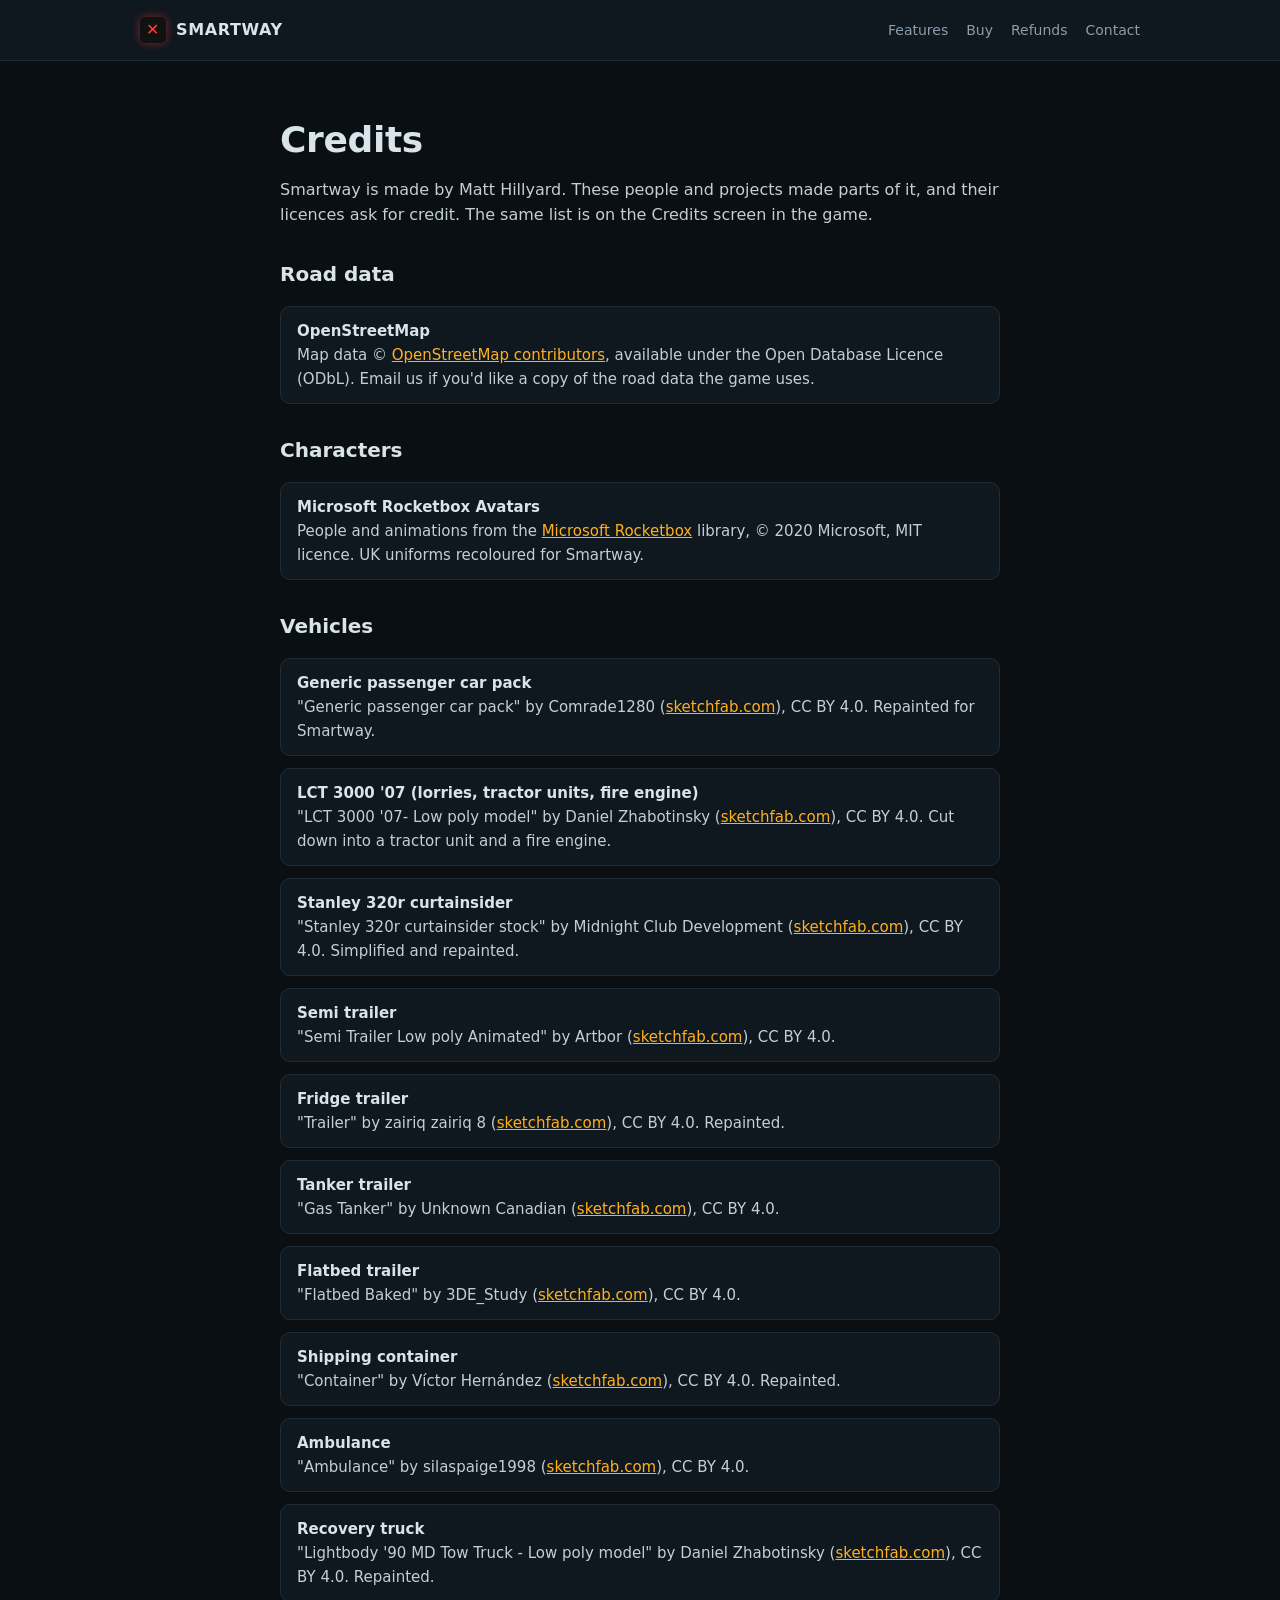
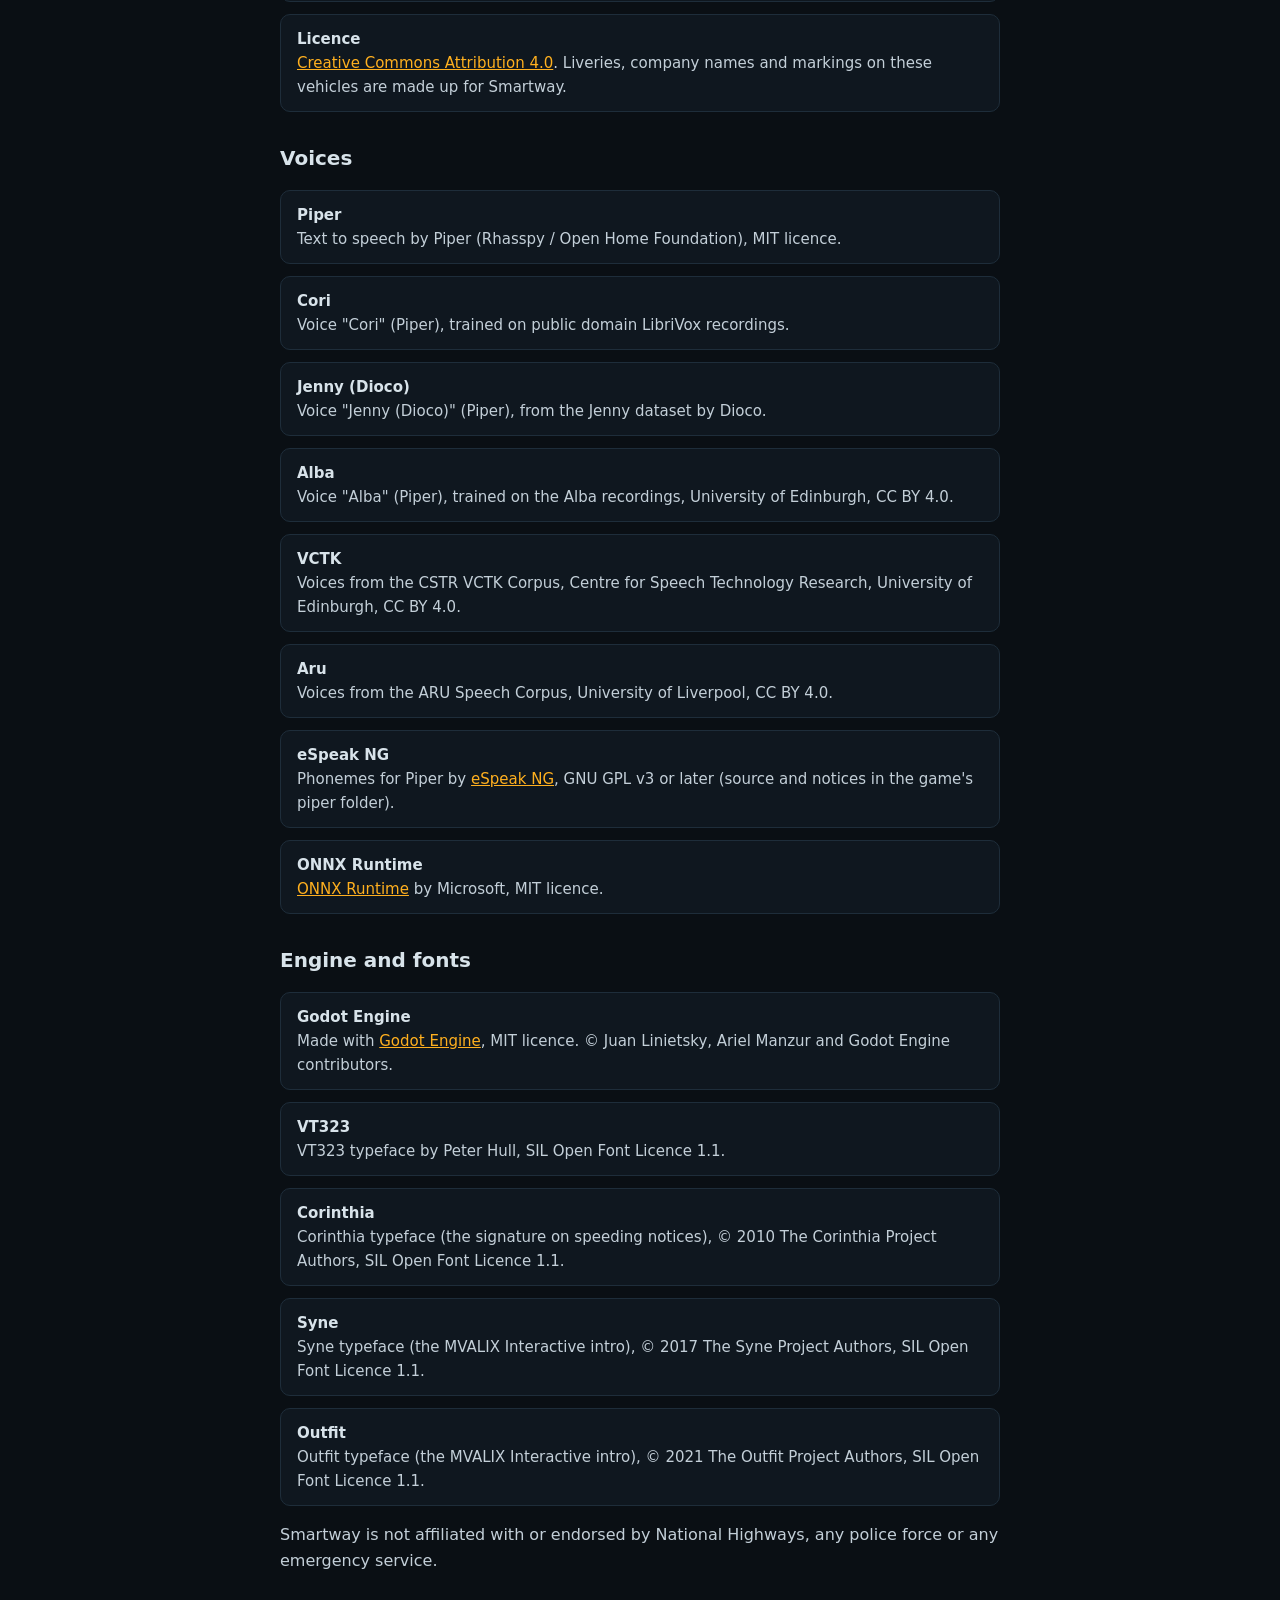
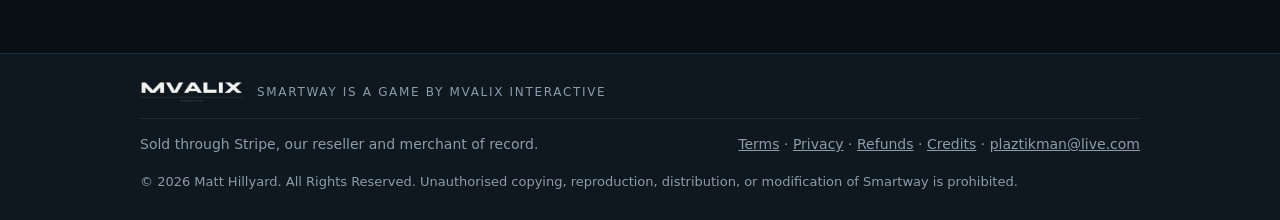
==== credits.html @ dc95ef39 "Branding option a: MVALIX Interactive on the Smartway site Co-Authored-By: Claude Opus 5.5 <noreply@" ====
<!doctype html>
<html lang="en-GB">
<head>
<meta charset="utf-8">
<meta name="viewport" content="width=device-width, initial-scale=1">
<title>Credits · Smartway</title>
<meta name="description" content="Smartway: UK Motorway Traffic Controller. Run a smart motorway control room desk: set speeds, close lanes, send Traffic Officers and keep the network safe.">
<link rel="stylesheet" href="style.css">
</head>
<body>
<header class="top"><div class="wrap">
  <a class="brand" href="index.html"><span class="x">✕</span> SMARTWAY</a>
  <nav><a href="index.html#features">Features</a><a href="index.html#buy">Buy</a><a href="refunds.html">Refunds</a><a href="mailto:plaztikman@live.com">Contact</a></nav>
</div></header>
<main class="wrap legal">
<h1>Credits</h1>
<p>Smartway is made by Matt Hillyard. These people and projects made parts of it, and their licences ask for credit. The same list is on the Credits screen in the game.</p>
<h2>Road data</h2>
<ul class="credits">
<li><b>OpenStreetMap</b><br>Map data © <a href="https://www.openstreetmap.org/copyright">OpenStreetMap contributors</a>, available under the Open Database Licence (ODbL). Email us if you'd like a copy of the road data the game uses.</li>
</ul>
<h2>Characters</h2>
<ul class="credits">
<li><b>Microsoft Rocketbox Avatars</b><br>People and animations from the <a href="https://github.com/microsoft/Microsoft-Rocketbox">Microsoft Rocketbox</a> library, © 2020 Microsoft, MIT licence. UK uniforms recoloured for Smartway.</li>
</ul>
<h2>Vehicles</h2>
<ul class="credits">
<li><b>Generic passenger car pack</b><br>"Generic passenger car pack" by Comrade1280 (<a href="https://sketchfab.com/3d-models/20f9af9b8a404d5cb022ac6fe87f21f5">sketchfab.com</a>), CC BY 4.0. Repainted for Smartway.</li>
<li><b>LCT 3000 '07 (lorries, tractor units, fire engine)</b><br>"LCT 3000 '07- Low poly model" by Daniel Zhabotinsky (<a href="https://sketchfab.com/3d-models/3be03b6a43aa41898c9ca806b8787052">sketchfab.com</a>), CC BY 4.0. Cut down into a tractor unit and a fire engine.</li>
<li><b>Stanley 320r curtainsider</b><br>"Stanley 320r curtainsider stock" by Midnight Club Development (<a href="https://sketchfab.com/3d-models/8ba887472832403f84b609c2b87da3dd">sketchfab.com</a>), CC BY 4.0. Simplified and repainted.</li>
<li><b>Semi trailer</b><br>"Semi Trailer Low poly Animated" by Artbor (<a href="https://sketchfab.com/3d-models/c40a3fb85f1c4d28a4c6c23710819c14">sketchfab.com</a>), CC BY 4.0.</li>
<li><b>Fridge trailer</b><br>"Trailer" by zairiq zairiq 8 (<a href="https://sketchfab.com/3d-models/9e81902a7d544a4db928fbb70b33473b">sketchfab.com</a>), CC BY 4.0. Repainted.</li>
<li><b>Tanker trailer</b><br>"Gas Tanker" by Unknown Canadian (<a href="https://sketchfab.com/3d-models/055c6431cdaa440f85e2ac588c4a5ea8">sketchfab.com</a>), CC BY 4.0.</li>
<li><b>Flatbed trailer</b><br>"Flatbed Baked" by 3DE_Study (<a href="https://sketchfab.com/3d-models/49e8e6d0fd27465392c687380759f171">sketchfab.com</a>), CC BY 4.0.</li>
<li><b>Shipping container</b><br>"Container" by Víctor Hernández (<a href="https://sketchfab.com/3d-models/866c91f06c394b1189d42bb479378cd6">sketchfab.com</a>), CC BY 4.0. Repainted.</li>
<li><b>Ambulance</b><br>"Ambulance" by silaspaige1998 (<a href="https://sketchfab.com/3d-models/41574a23a9ae4c9d990ffe672af6281e">sketchfab.com</a>), CC BY 4.0.</li>
<li><b>Recovery truck</b><br>"Lightbody '90 MD Tow Truck - Low poly model" by Daniel Zhabotinsky (<a href="https://sketchfab.com/3d-models/5cba208001c64e8ea164f89e4dde91e7">sketchfab.com</a>), CC BY 4.0. Repainted.</li>
<li><b>Licence</b><br><a href="https://creativecommons.org/licenses/by/4.0/">Creative Commons Attribution 4.0</a>. Liveries, company names and markings on these vehicles are made up for Smartway.</li>
</ul>
<h2>Voices</h2>
<ul class="credits">
<li><b>Piper</b><br>Text to speech by Piper (Rhasspy / Open Home Foundation), MIT licence.</li>
<li><b>Cori</b><br>Voice "Cori" (Piper), trained on public domain LibriVox recordings.</li>
<li><b>Jenny (Dioco)</b><br>Voice "Jenny (Dioco)" (Piper), from the Jenny dataset by Dioco.</li>
<li><b>Alba</b><br>Voice "Alba" (Piper), trained on the Alba recordings, University of Edinburgh, CC BY 4.0.</li>
<li><b>VCTK</b><br>Voices from the CSTR VCTK Corpus, Centre for Speech Technology Research, University of Edinburgh, CC BY 4.0.</li>
<li><b>Aru</b><br>Voices from the ARU Speech Corpus, University of Liverpool, CC BY 4.0.</li>
<li><b>eSpeak NG</b><br>Phonemes for Piper by <a href="https://github.com/espeak-ng/espeak-ng">eSpeak NG</a>, GNU GPL v3 or later (source and notices in the game's piper folder).</li>
<li><b>ONNX Runtime</b><br><a href="https://github.com/microsoft/onnxruntime">ONNX Runtime</a> by Microsoft, MIT licence.</li>
</ul>
<h2>Engine and fonts</h2>
<ul class="credits">
<li><b>Godot Engine</b><br>Made with <a href="https://godotengine.org/license">Godot Engine</a>, MIT licence. © Juan Linietsky, Ariel Manzur and Godot Engine contributors.</li>
<li><b>VT323</b><br>VT323 typeface by Peter Hull, SIL Open Font Licence 1.1.</li>
<li><b>Corinthia</b><br>Corinthia typeface (the signature on speeding notices), © 2010 The Corinthia Project Authors, SIL Open Font Licence 1.1.</li>
<li><b>Syne</b><br>Syne typeface (the MVALIX Interactive intro), © 2017 The Syne Project Authors, SIL Open Font Licence 1.1.</li>
<li><b>Outfit</b><br>Outfit typeface (the MVALIX Interactive intro), © 2021 The Outfit Project Authors, SIL Open Font Licence 1.1.</li>
</ul>
<p>Smartway is not affiliated with or endorsed by National Highways, any police force or any emergency service.</p>
</main>
<footer><div class="wrap">
  <a class="studio-foot" href="https://www.mvalix.com/"><img src="img/mvalix-logo.png" alt="MVALIX Interactive" width="1056" height="205"><span>Smartway is a game by MVALIX Interactive</span></a>
  <span>Sold through Stripe, our reseller and merchant of record.</span>
  <span><a href="terms.html">Terms</a> · <a href="privacy.html">Privacy</a> · <a href="refunds.html">Refunds</a> · <a href="credits.html">Credits</a> · <a href="mailto:plaztikman@live.com">plaztikman@live.com</a></span>
  <p class="rights">© 2026 Matt Hillyard. All Rights Reserved. Unauthorised copying, reproduction, distribution, or modification of Smartway is prohibited.</p>
</div></footer>
</body>
</html>
---- style.css ----
:root {
  --bg: #0a0f14; --panel: #0f171f; --panel2: #131e28; --line: #1e2d3a;
  --fg: #d8e3ea; --muted: #8b9cab; --amber: #ffb01f; --red: #ff3d33; --green: #3fd68c; --blue: #4d8dff;
}
* { box-sizing: border-box; }
html { -webkit-text-size-adjust: 100%; }
body { margin: 0; background: var(--bg); color: var(--fg); font: 16px/1.6 "Inter", system-ui, -apple-system, "Segoe UI", sans-serif; }
a { color: var(--amber); }
.wrap { max-width: 1040px; margin: 0 auto; padding: 0 20px; }
header.top { border-bottom: 1px solid var(--line); background: var(--panel); position: sticky; top: 0; z-index: 5; }
header.top .wrap { display: flex; align-items: center; justify-content: space-between; height: 60px; gap: 16px; }
.brand { display: flex; align-items: center; gap: 10px; font-weight: 800; letter-spacing: .04em; color: var(--fg); text-decoration: none; }
.brand .x { width: 26px; height: 26px; border-radius: 5px; background: #111; display: grid; place-items: center; color: var(--red); font-weight: 900; box-shadow: 0 0 10px rgba(255,61,51,.45); }
nav a { color: var(--muted); text-decoration: none; margin-left: 18px; font-size: 14px; }
nav a:hover { color: var(--fg); }
.hero { padding-top: 72px; padding-bottom: 48px; }
.eyebrow { color: var(--amber); font-size: 12px; letter-spacing: .14em; text-transform: uppercase; font-weight: 700; }
h1 { font-size: clamp(32px, 6vw, 56px); line-height: 1.05; margin: 12px 0 18px; letter-spacing: -.01em; }
h2 { font-size: 28px; margin: 0 0 14px; }
h3 { margin: 0 0 6px; font-size: 18px; }
.lead { font-size: 19px; color: var(--muted); max-width: 640px; }
.cta { display: flex; gap: 14px; align-items: center; flex-wrap: wrap; margin-top: 28px; }
.btn { display: inline-block; background: var(--amber); color: #111; font-weight: 800; padding: 14px 26px; border-radius: 8px; text-decoration: none; }
.btn:hover { filter: brightness(1.08); }
.price { font-size: 15px; color: var(--muted); }
.price b { color: var(--fg); font-size: 22px; }
.gantry { margin-top: 44px; display: flex; gap: 10px; justify-content: center; padding: 22px; background: #070b0f; border: 1px solid var(--line); border-radius: 12px; }
.aspect { width: 78px; height: 78px; background: #050505; border-radius: 8px; display: grid; place-items: center; font: 900 30px/1 "Segoe UI", sans-serif; }
.aspect.red { color: var(--red); text-shadow: 0 0 14px rgba(255,61,51,.8); font-size: 46px; }
.aspect.ring { color: #fff; border: 6px solid var(--red); border-radius: 50%; width: 78px; height: 78px; text-shadow: 0 0 8px rgba(255,255,255,.4); }
.aspect.arrow { color: #fff; font-size: 40px; }
section { padding: 52px 0; border-top: 1px solid var(--line); }
.grid { display: grid; grid-template-columns: repeat(auto-fit, minmax(240px, 1fr)); gap: 16px; }
.card { background: var(--panel); border: 1px solid var(--line); border-radius: 12px; padding: 20px; }
.card p { margin: 0; color: var(--muted); font-size: 15px; }
.shots { display: grid; grid-template-columns: repeat(auto-fit, minmax(min(100%, 380px), 1fr)); gap: 14px; }
.shot { margin: 0; background: var(--panel2); border: 1px solid var(--line); border-radius: 10px; overflow: hidden; }
.shot img { display: block; width: 100%; aspect-ratio: 16/9; object-fit: cover; }
.shot figcaption { padding: 8px 12px; color: var(--muted); font-size: 14px; }
ul.specs { padding-left: 20px; color: var(--muted); }
.legal { padding-top: 48px; padding-bottom: 64px; max-width: 760px; }
.legal h1 { font-size: 36px; }
.legal h2 { font-size: 20px; margin-top: 30px; }
.legal p, .legal li { color: #c3cfd8; }
footer { border-top: 1px solid var(--line); background: var(--panel); padding: 28px 0; color: var(--muted); font-size: 14px; }
footer .wrap { display: flex; flex-wrap: wrap; gap: 10px 22px; justify-content: space-between; }
footer a { color: var(--muted); }
footer .rights { flex-basis: 100%; margin: 6px 0 0; font-size: 13px; }
@media (max-width: 560px) { nav { display: flex; flex-wrap: wrap; justify-content: flex-end; gap: 4px 12px; } nav a { margin-left: 0; } .aspect { width: 56px; height: 56px; font-size: 22px; } .aspect.ring { width: 56px; height: 56px; } .aspect.red { font-size: 34px; } }

.shot a.zoom { display: block; cursor: zoom-in; }
.shot a.zoom:hover img { opacity: .9; }
#viewer { position: fixed; inset: 0; z-index: 50; background: rgba(0,0,0,.88); display: flex; align-items: center; justify-content: center; padding: 16px; cursor: zoom-out; }
#viewer[hidden] { display: none; }
#viewer img { max-width: 100%; max-height: 100%; border-radius: 8px; box-shadow: 0 10px 40px rgba(0,0,0,.6); }
#viewer button { position: absolute; top: 10px; right: 16px; background: none; border: 0; color: #fff; font-size: 40px; line-height: 1; cursor: pointer; }
.shot.wide { grid-column: 1 / -1; }
ul.credits { list-style: none; padding: 0; display: grid; gap: 12px; }
ul.credits li { background: var(--panel); border: 1px solid var(--line); border-radius: 10px; padding: 12px 16px; font-size: 15px; }
ul.credits b { color: var(--fg); }
.soon { margin: 18px 0 0; color: var(--muted); font-size: 15px; }
.thanks { padding-top: 48px; padding-bottom: 64px; max-width: 760px; }
.keybox { margin: 22px 0; padding: 22px; background: var(--panel); border: 1px solid var(--line); border-radius: 12px; }
.keybox .label { color: var(--muted); font-size: 13px; letter-spacing: .1em; text-transform: uppercase; font-weight: 700; }
.keybox .key { font: 700 26px/1.3 Consolas, "Courier New", monospace; color: var(--amber); letter-spacing: .06em; word-break: break-all; margin: 6px 0 14px; }
.keybox .email { font-weight: 700; color: var(--fg); word-break: break-all; }
.keybox button { background: var(--panel2); color: var(--fg); border: 1px solid var(--line); border-radius: 8px; padding: 8px 16px; font: inherit; font-size: 14px; cursor: pointer; }
.keybox button:hover { border-color: var(--amber); }
.notice { color: var(--muted); }
.notice.error { color: var(--red); }

/* multiplayer */
.mp-pill { display: inline-flex; align-items: center; gap: 10px; margin-top: 4px; padding: 8px 16px; border: 1px solid rgba(63,214,140,.45); border-radius: 999px; background: rgba(63,214,140,.08); color: var(--fg); font-size: 15px; font-weight: 600; text-decoration: none; }
.mp-pill:hover { border-color: var(--green); }
.dot { width: 9px; height: 9px; border-radius: 50%; background: var(--green); box-shadow: 0 0 8px var(--green); flex: none; display: inline-block; }
section.mp { background: linear-gradient(180deg, #0c1a17 0%, var(--bg) 100%); }
.mp-grid { display: grid; grid-template-columns: 1.2fr 1fr; gap: 40px; align-items: center; }
.mp .eyebrow { color: var(--green); }
.mp h2 { font-size: clamp(26px, 4vw, 36px); line-height: 1.15; margin-top: 8px; }
section[id] { scroll-margin-top: 64px; }
.mp-lead { font-size: 18px; color: var(--muted); margin: 0 0 18px; }
.mp-list { list-style: none; padding: 0; margin: 0; display: grid; gap: 10px; }
.mp-list li { padding-left: 26px; position: relative; color: var(--muted); font-size: 15px; }
.mp-list li::before { content: "✓"; position: absolute; left: 0; color: var(--green); font-weight: 900; }
.mp-list b { color: var(--fg); }
.mp-note { color: var(--muted); font-size: 14px; margin: 16px 0 0; }
.lobby { background: var(--panel); border: 1px solid var(--line); border-radius: 12px; padding: 16px; box-shadow: 0 20px 50px rgba(0,0,0,.35); }
.lobby-head { display: flex; justify-content: space-between; font-size: 12px; letter-spacing: .14em; font-weight: 700; color: var(--muted); padding: 2px 4px 12px; }
.lobby-head .live { color: var(--green); display: flex; align-items: center; gap: 6px; }
.room { display: flex; align-items: center; gap: 12px; padding: 12px; border: 1px solid var(--line); border-radius: 8px; background: var(--panel2); margin-top: 8px; }
.room > div { flex: 1; min-width: 0; }
.room b { display: block; font-size: 15px; }
.room small { color: var(--muted); font-size: 13px; }
.room .seats { color: var(--muted); font: 600 14px/1 Consolas, monospace; }
.room .join { background: var(--green); color: #07130e; font-weight: 800; font-size: 12px; letter-spacing: .08em; padding: 6px 10px; border-radius: 6px; }
.room .join.lock { background: var(--amber); color: #111; }
.room.host { border-style: dashed; background: transparent; }
.room.host .join { background: transparent; color: var(--green); border: 1px solid var(--green); }
@media (max-width: 820px) { .mp-grid { grid-template-columns: 1fr; } }

/* MVALIX Interactive branding */
.studio-foot { flex-basis: 100%; display: flex; align-items: center; gap: 14px; padding-bottom: 16px; margin-bottom: 4px; border-bottom: 1px solid var(--line); color: var(--muted); text-decoration: none; }
.studio-foot img { height: 20px; width: auto; display: block; }
.studio-foot span { font-size: 12px; letter-spacing: .14em; text-transform: uppercase; }
.studio-foot:hover span { color: #7ce0d3; }
.presents { display: inline-flex; flex-direction: column; align-items: flex-start; gap: 6px; text-decoration: none; margin-bottom: 26px; }
.presents img { height: 30px; width: auto; display: block; }
.presents span { color: var(--muted); font-size: 11px; letter-spacing: .5em; text-transform: uppercase; padding-left: 2px; }
.presents:hover span { color: #7ce0d3; }
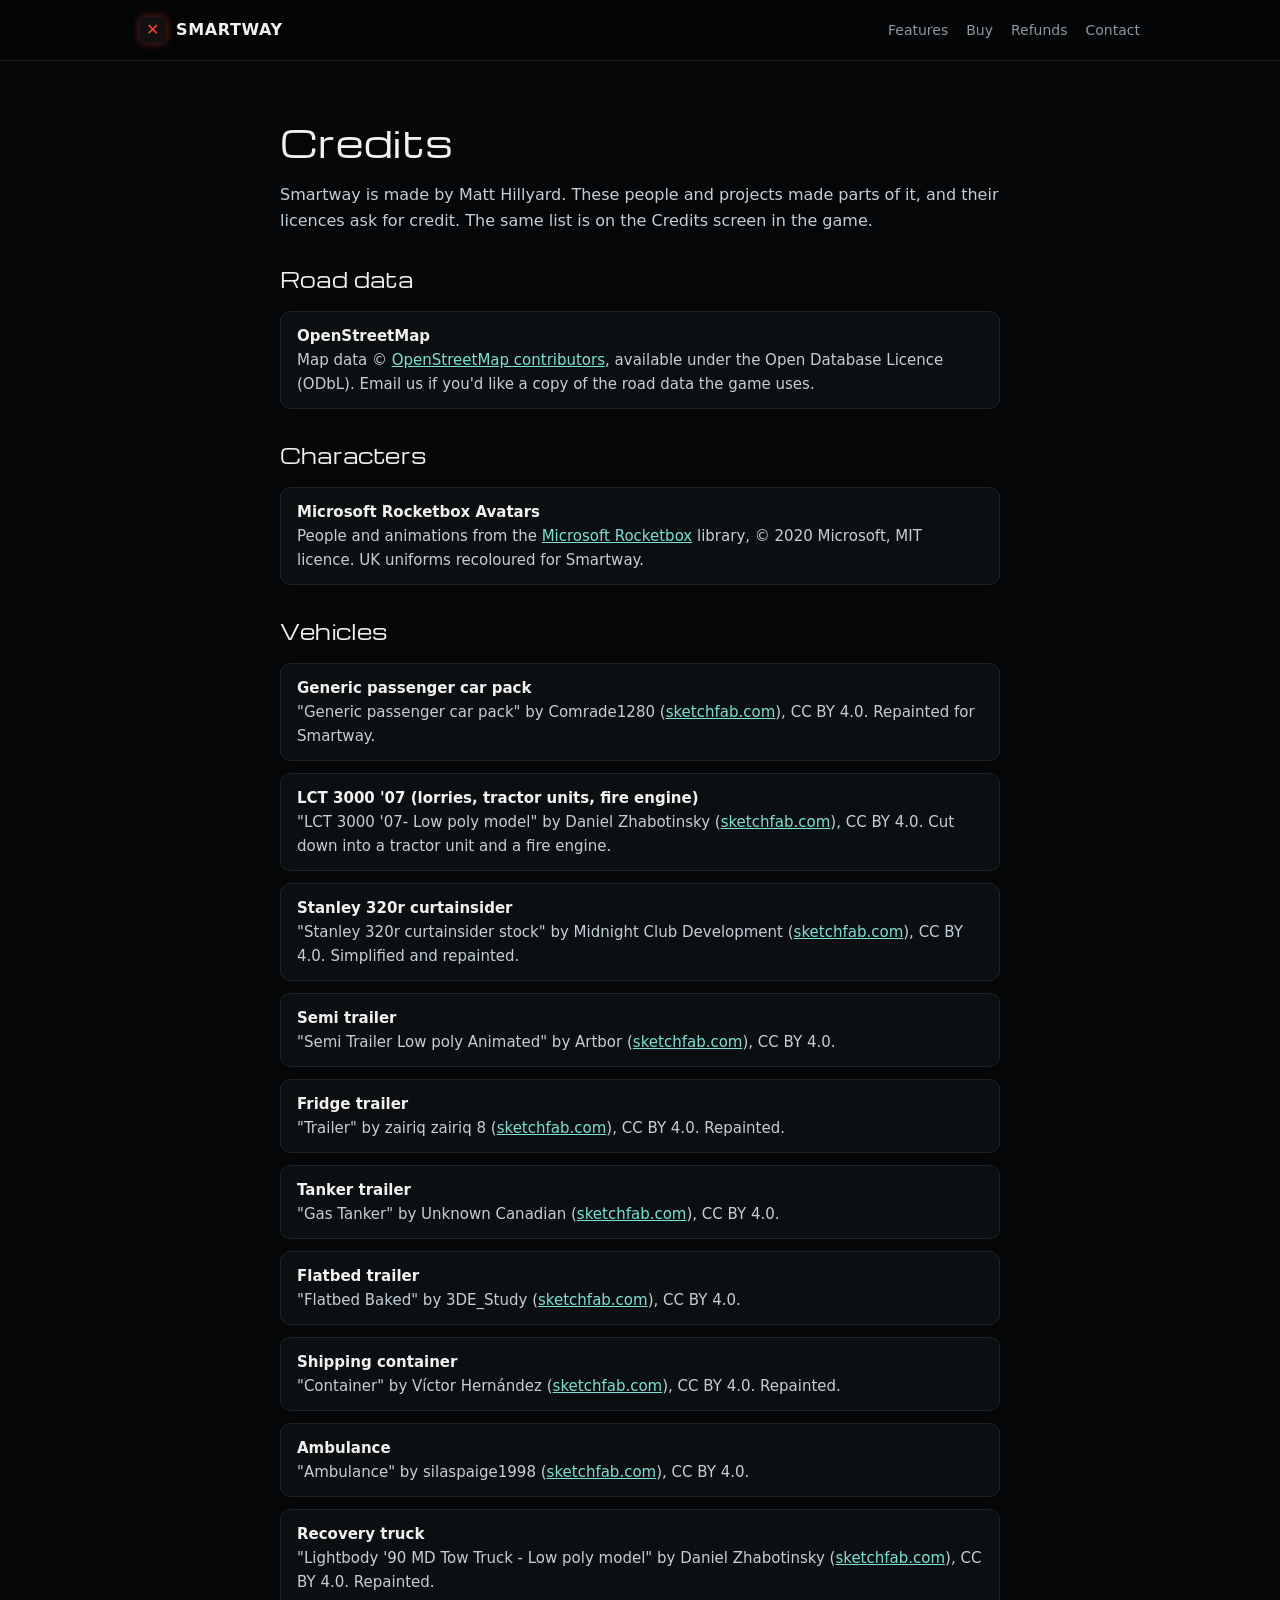
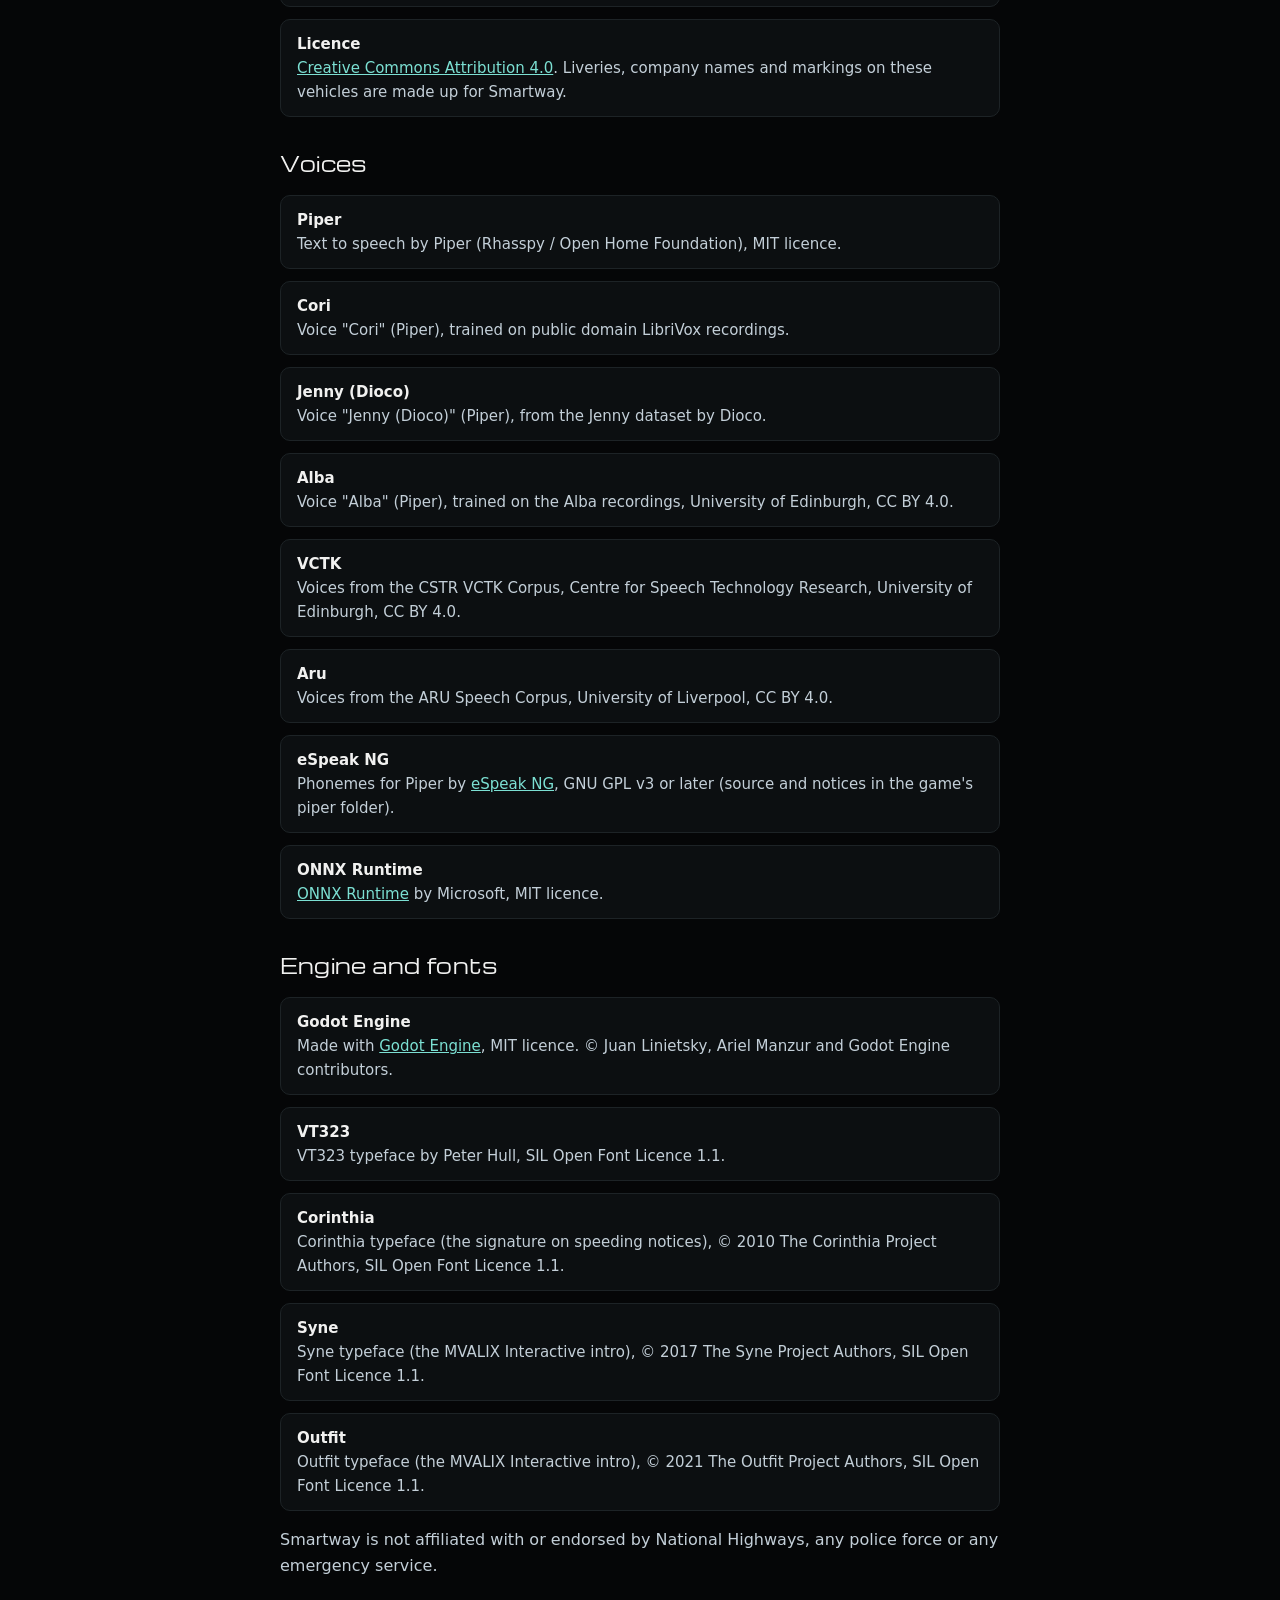
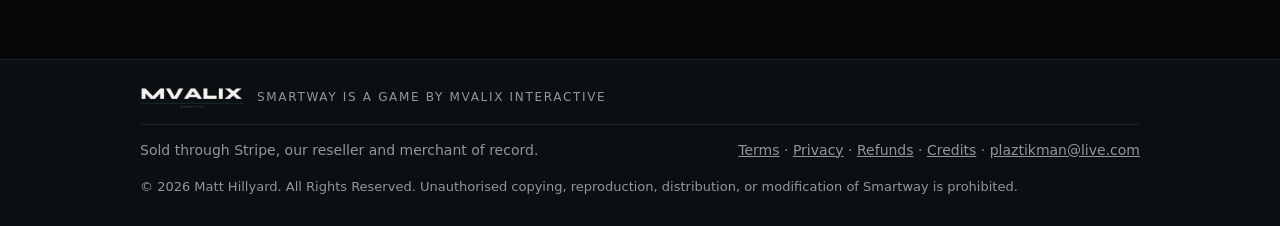
==== commit 2671f7e1: "Branding option c: MVALIX Interactive on the Smartway site Co-Authored-By: Claude Opus 5.5 <noreply@" ====
--- a/credits.html
+++ b/credits.html
@@ -5,6 +5,9 @@
 <meta name="viewport" content="width=device-width, initial-scale=1">
 <title>Credits · Smartway</title>
 <meta name="description" content="Smartway: UK Motorway Traffic Controller. Run a smart motorway control room desk: set speeds, close lanes, send Traffic Officers and keep the network safe.">
+<link rel="preconnect" href="https://fonts.googleapis.com">
+<link rel="preconnect" href="https://fonts.gstatic.com" crossorigin>
+<link href="https://fonts.googleapis.com/css2?family=Michroma&display=swap" rel="stylesheet">
 <link rel="stylesheet" href="style.css">
 </head>
 <body>
--- a/style.css
+++ b/style.css
@@ -107,3 +107,9 @@
 .presents img { height: 30px; width: auto; display: block; }
 .presents span { color: var(--muted); font-size: 11px; letter-spacing: .5em; text-transform: uppercase; padding-left: 2px; }
 .presents:hover span { color: #7ce0d3; }
+:root { --bg: #050607; --panel: #0c0f11; --panel2: #121618; --line: #1d2326; --fg: #f1f1f0; --muted: #8e979b; --amber: #7ce0d3; }
+h1, h2 { font-family: "Michroma", "Segoe UI", sans-serif; font-weight: 400; letter-spacing: .01em; }
+h1 { line-height: 1.2; font-size: clamp(28px, 4.6vw, 46px); }
+.btn { color: #031412; }
+header.top { background: rgba(5,6,7,.9); }
+.eyebrow { letter-spacing: .3em; }
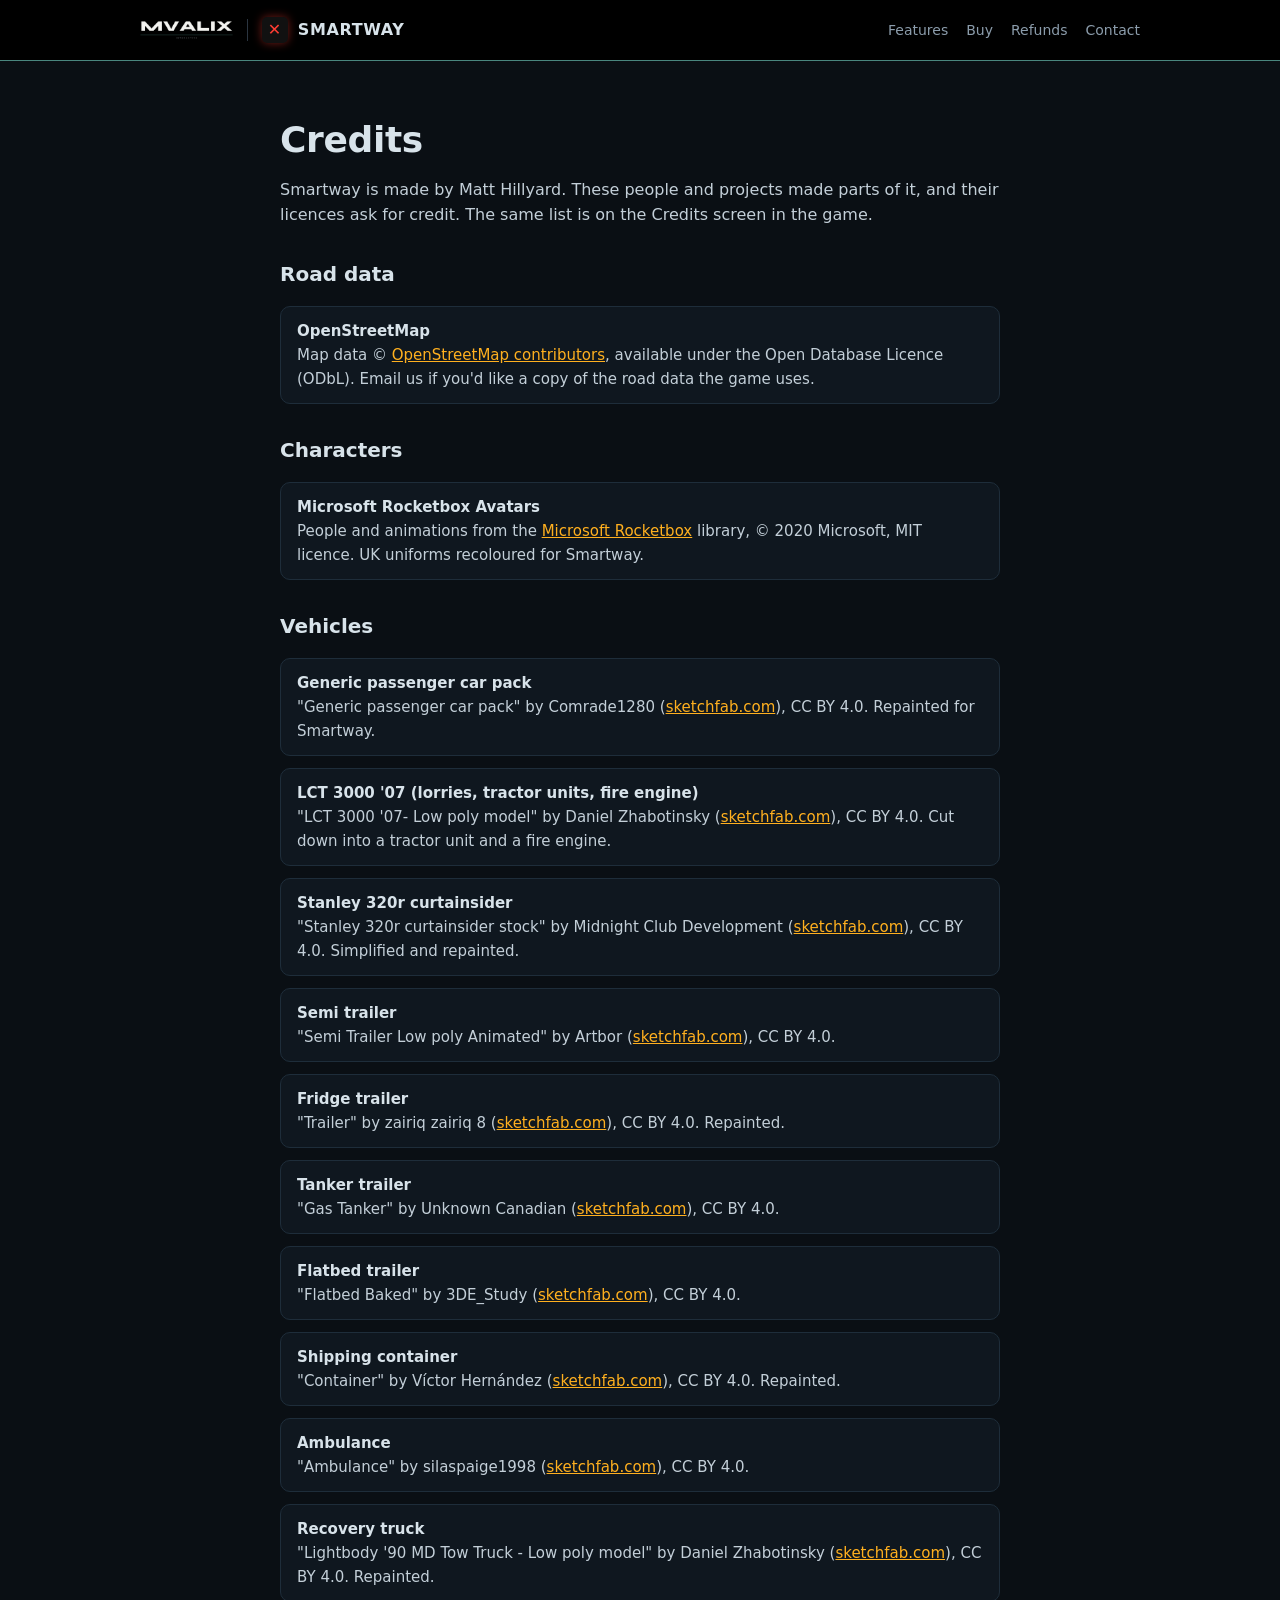
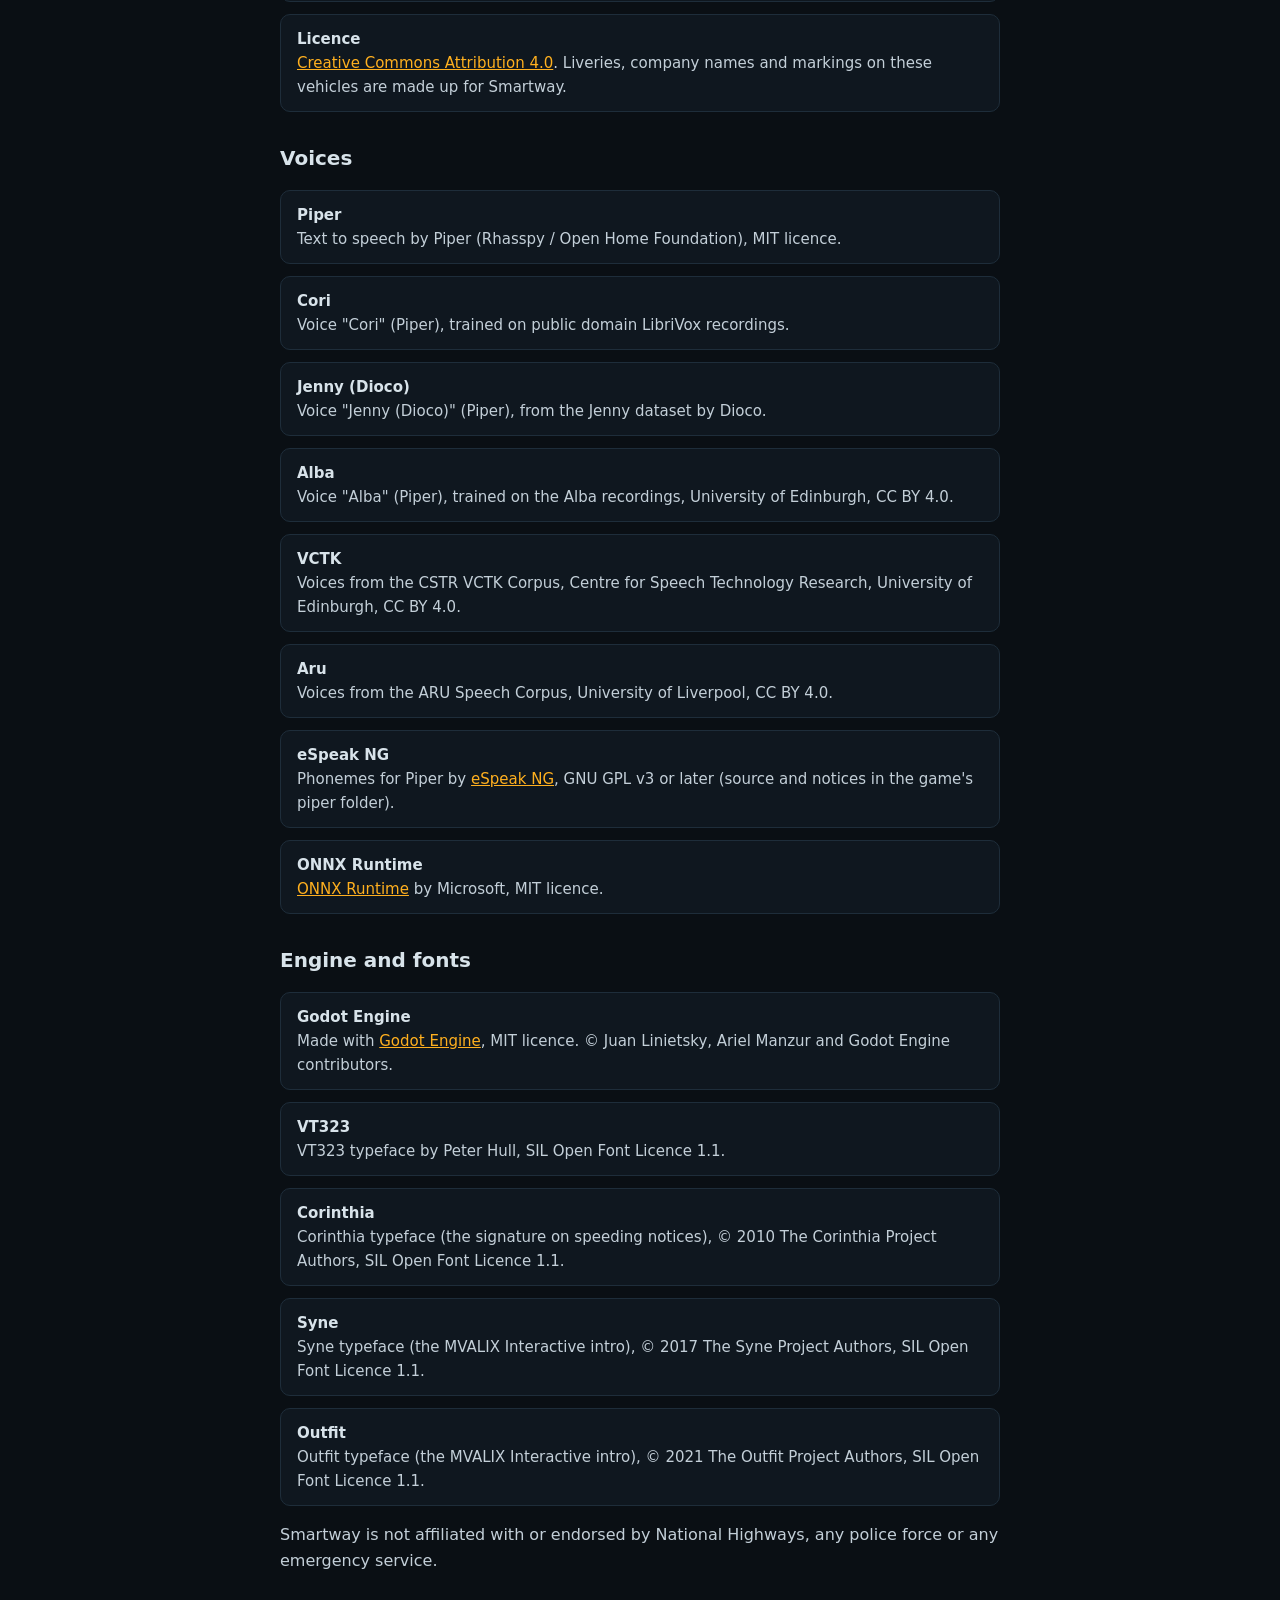
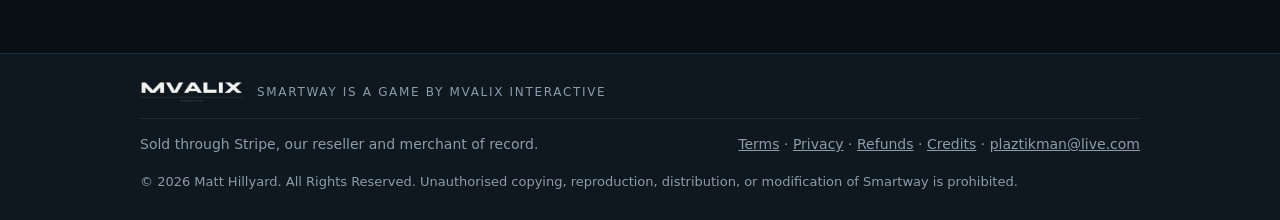
==== commit 0dd69c89: "Branding option b: MVALIX Interactive on the Smartway site Co-Authored-By: Claude Opus 5.5 <noreply@" ====
--- a/credits.html
+++ b/credits.html
@@ -5,14 +5,11 @@
 <meta name="viewport" content="width=device-width, initial-scale=1">
 <title>Credits · Smartway</title>
 <meta name="description" content="Smartway: UK Motorway Traffic Controller. Run a smart motorway control room desk: set speeds, close lanes, send Traffic Officers and keep the network safe.">
-<link rel="preconnect" href="https://fonts.googleapis.com">
-<link rel="preconnect" href="https://fonts.gstatic.com" crossorigin>
-<link href="https://fonts.googleapis.com/css2?family=Michroma&display=swap" rel="stylesheet">
 <link rel="stylesheet" href="style.css">
 </head>
 <body>
 <header class="top"><div class="wrap">
-  <a class="brand" href="index.html"><span class="x">✕</span> SMARTWAY</a>
+  <span class="lockup"><a class="studio" href="https://www.mvalix.com/" aria-label="MVALIX Interactive"><img src="img/mvalix-logo.png" alt="MVALIX Interactive" width="1056" height="205"></a><span class="sep"></span><a class="brand" href="index.html"><span class="x">✕</span> SMARTWAY</a></span>
   <nav><a href="index.html#features">Features</a><a href="index.html#buy">Buy</a><a href="refunds.html">Refunds</a><a href="mailto:plaztikman@live.com">Contact</a></nav>
 </div></header>
 <main class="wrap legal">
--- a/style.css
+++ b/style.css
@@ -103,13 +103,8 @@
 .studio-foot img { height: 20px; width: auto; display: block; }
 .studio-foot span { font-size: 12px; letter-spacing: .14em; text-transform: uppercase; }
 .studio-foot:hover span { color: #7ce0d3; }
-.presents { display: inline-flex; flex-direction: column; align-items: flex-start; gap: 6px; text-decoration: none; margin-bottom: 26px; }
-.presents img { height: 30px; width: auto; display: block; }
-.presents span { color: var(--muted); font-size: 11px; letter-spacing: .5em; text-transform: uppercase; padding-left: 2px; }
-.presents:hover span { color: #7ce0d3; }
-:root { --bg: #050607; --panel: #0c0f11; --panel2: #121618; --line: #1d2326; --fg: #f1f1f0; --muted: #8e979b; --amber: #7ce0d3; }
-h1, h2 { font-family: "Michroma", "Segoe UI", sans-serif; font-weight: 400; letter-spacing: .01em; }
-h1 { line-height: 1.2; font-size: clamp(28px, 4.6vw, 46px); }
-.btn { color: #031412; }
-header.top { background: rgba(5,6,7,.9); }
-.eyebrow { letter-spacing: .3em; }
+header.top { background: #000; border-bottom: 1px solid rgba(124,224,211,.6); }
+.lockup { display: flex; align-items: center; gap: 14px; }
+.lockup .studio img { height: 18px; width: auto; display: block; }
+.lockup .sep { width: 1px; height: 22px; background: #2b3540; }
+@media (max-width: 560px) { .lockup .studio img { height: 13px; } .lockup { gap: 10px; } .brand .x { display: none; } }
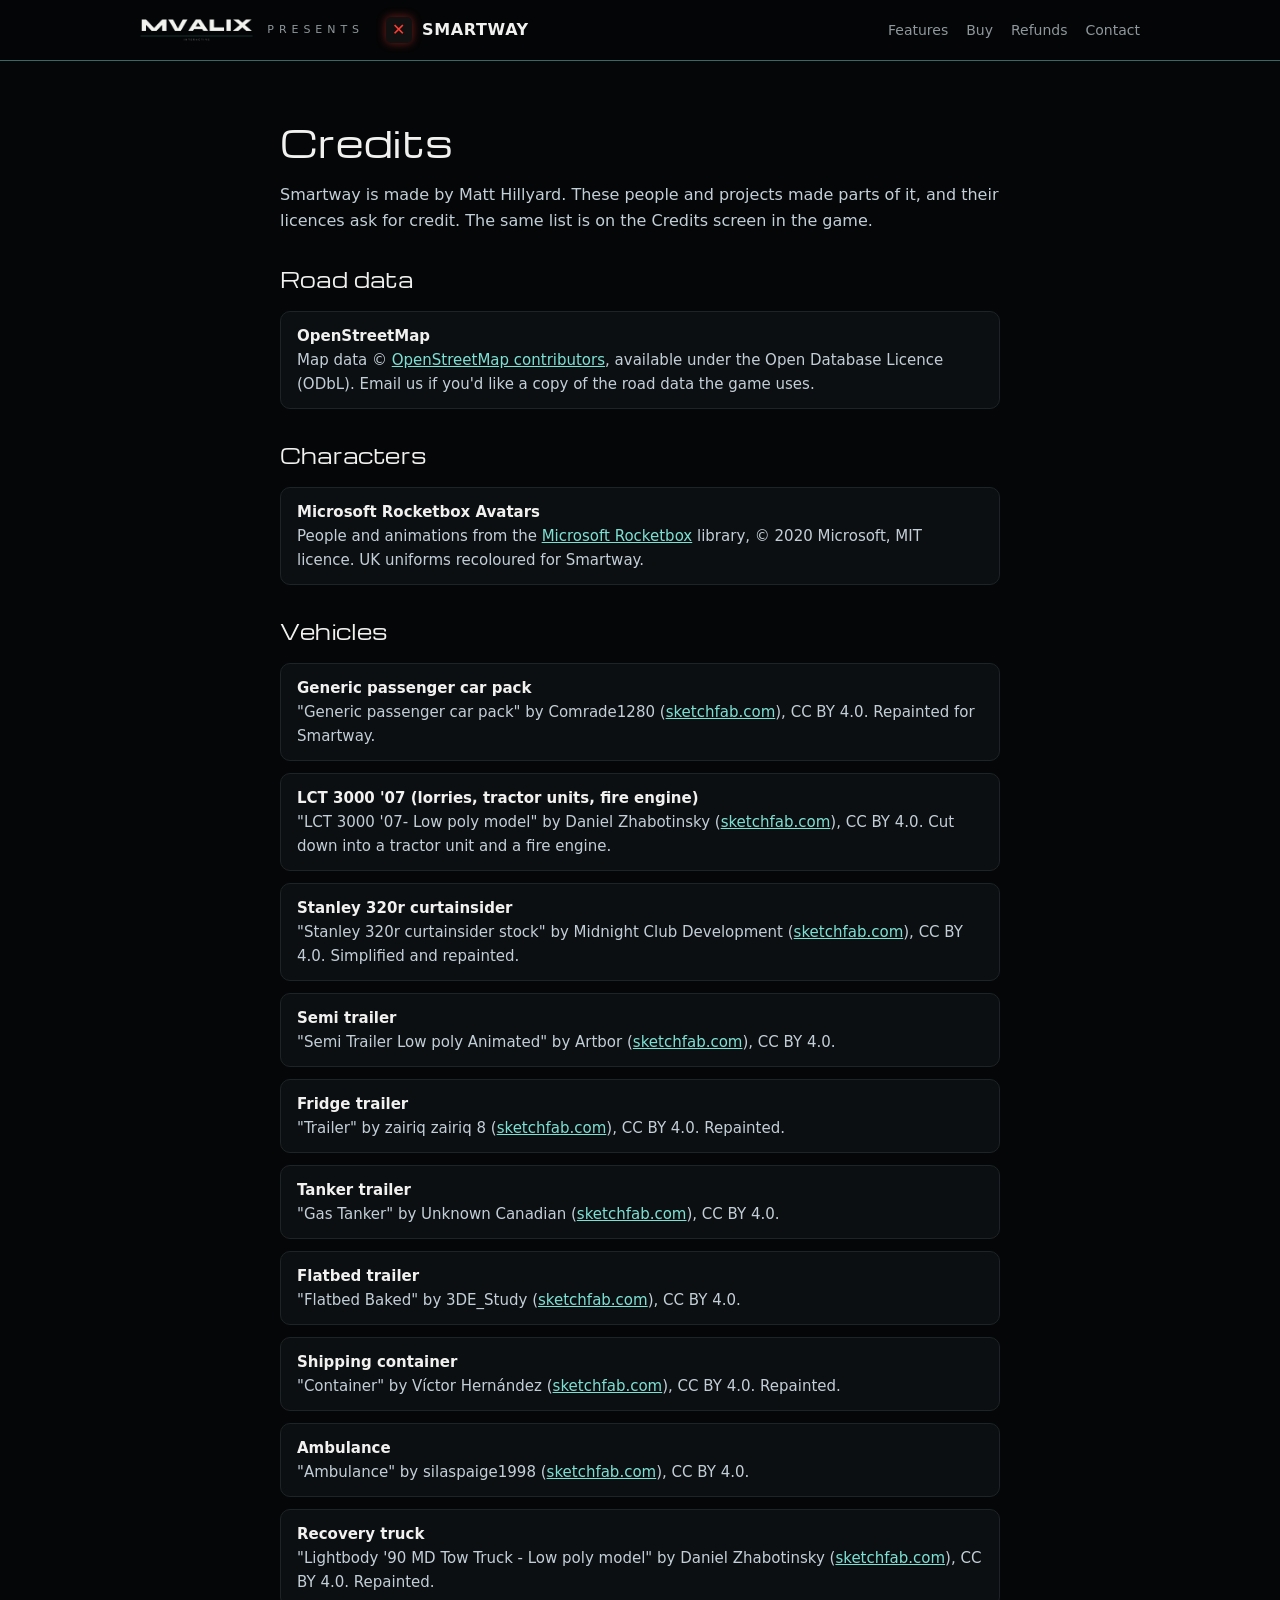
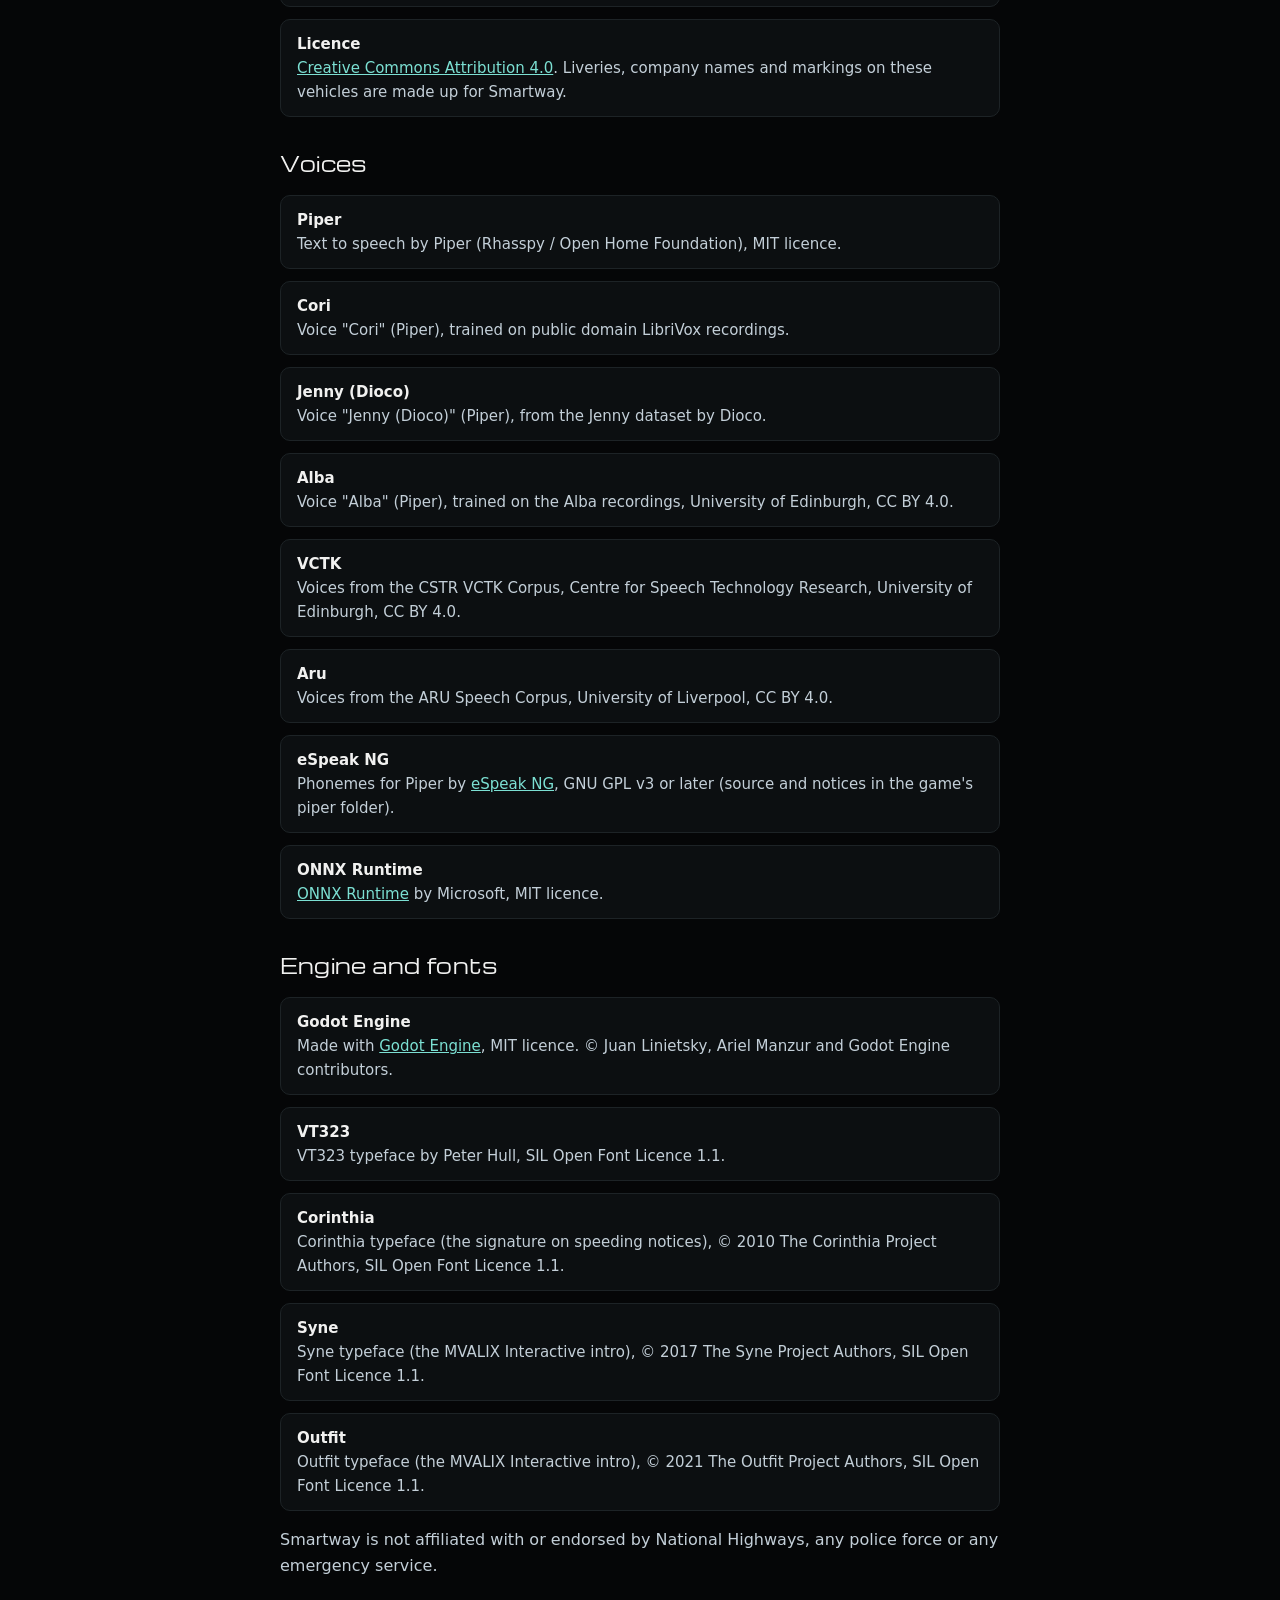
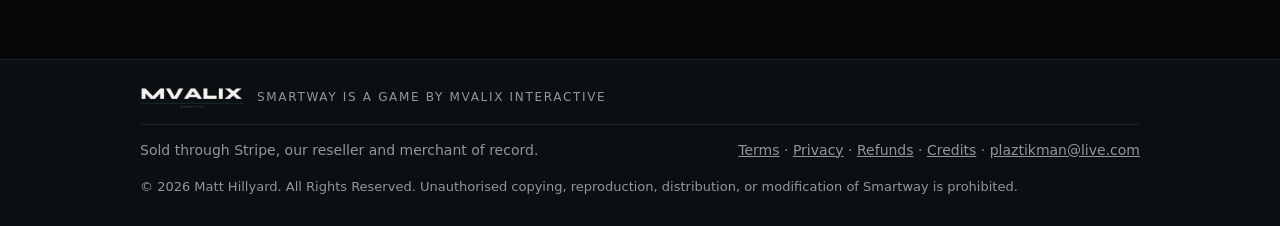
==== commit 7b13b8c5: "Studio look: MVALIX presents in the header, Smartway below Co-Authored-By: Claude Opus 5.5 <noreply@" ====
--- a/credits.html
+++ b/credits.html
@@ -5,11 +5,14 @@
 <meta name="viewport" content="width=device-width, initial-scale=1">
 <title>Credits · Smartway</title>
 <meta name="description" content="Smartway: UK Motorway Traffic Controller. Run a smart motorway control room desk: set speeds, close lanes, send Traffic Officers and keep the network safe.">
+<link rel="preconnect" href="https://fonts.googleapis.com">
+<link rel="preconnect" href="https://fonts.gstatic.com" crossorigin>
+<link href="https://fonts.googleapis.com/css2?family=Michroma&display=swap" rel="stylesheet">
 <link rel="stylesheet" href="style.css">
 </head>
 <body>
 <header class="top"><div class="wrap">
-  <span class="lockup"><a class="studio" href="https://www.mvalix.com/" aria-label="MVALIX Interactive"><img src="img/mvalix-logo.png" alt="MVALIX Interactive" width="1056" height="205"></a><span class="sep"></span><a class="brand" href="index.html"><span class="x">✕</span> SMARTWAY</a></span>
+  <span class="studio-line"><a class="studio-head" href="https://www.mvalix.com/"><img src="img/mvalix-logo.png" alt="MVALIX Interactive" width="1056" height="205"><span>presents</span></a><a class="brand" href="index.html"><span class="x">✕</span> SMARTWAY</a></span>
   <nav><a href="index.html#features">Features</a><a href="index.html#buy">Buy</a><a href="refunds.html">Refunds</a><a href="mailto:plaztikman@live.com">Contact</a></nav>
 </div></header>
 <main class="wrap legal">
--- a/style.css
+++ b/style.css
@@ -103,8 +103,28 @@
 .studio-foot img { height: 20px; width: auto; display: block; }
 .studio-foot span { font-size: 12px; letter-spacing: .14em; text-transform: uppercase; }
 .studio-foot:hover span { color: #7ce0d3; }
-header.top { background: #000; border-bottom: 1px solid rgba(124,224,211,.6); }
-.lockup { display: flex; align-items: center; gap: 14px; }
-.lockup .studio img { height: 18px; width: auto; display: block; }
-.lockup .sep { width: 1px; height: 22px; background: #2b3540; }
-@media (max-width: 560px) { .lockup .studio img { height: 13px; } .lockup { gap: 10px; } .brand .x { display: none; } }
+.presents { display: inline-flex; flex-direction: column; align-items: flex-start; gap: 6px; text-decoration: none; margin-bottom: 26px; }
+.presents img { height: 30px; width: auto; display: block; }
+.presents span { color: var(--muted); font-size: 11px; letter-spacing: .5em; text-transform: uppercase; padding-left: 2px; }
+.presents:hover span { color: #7ce0d3; }
+:root { --bg: #050607; --panel: #0c0f11; --panel2: #121618; --line: #1d2326; --fg: #f1f1f0; --muted: #8e979b; --amber: #7ce0d3; }
+h1, h2 { font-family: "Michroma", "Segoe UI", sans-serif; font-weight: 400; letter-spacing: .01em; }
+h1 { line-height: 1.2; font-size: clamp(28px, 4.6vw, 46px); }
+.btn { color: #031412; }
+header.top { background: rgba(5,6,7,.9); }
+.eyebrow { letter-spacing: .3em; }
+
+header.top { border-bottom-color: rgba(124,224,211,.45); }
+.studio-head { display: flex; align-items: center; gap: 14px; text-decoration: none; }
+.studio-head img { height: 22px; width: auto; display: block; }
+.studio-head span { color: var(--muted); font-size: 11px; letter-spacing: .45em; text-transform: uppercase; }
+.studio-head:hover span { color: var(--amber); }
+.studio-line { display: flex; align-items: center; gap: 22px; }
+.hero-brand { font-size: 22px; gap: 14px; margin-bottom: 26px; }
+.hero-brand .x { width: 36px; height: 36px; font-size: 20px; }
+@media (max-width: 560px) {
+  header.top .wrap { height: auto; min-height: 60px; padding-top: 8px; padding-bottom: 8px; }
+  .studio-head img { height: 15px; } .studio-head { gap: 8px; } .studio-head span { font-size: 9px; letter-spacing: .3em; }
+  .studio-line { flex-direction: column; align-items: flex-start; gap: 6px; }
+  nav { max-width: 55%; }
+}
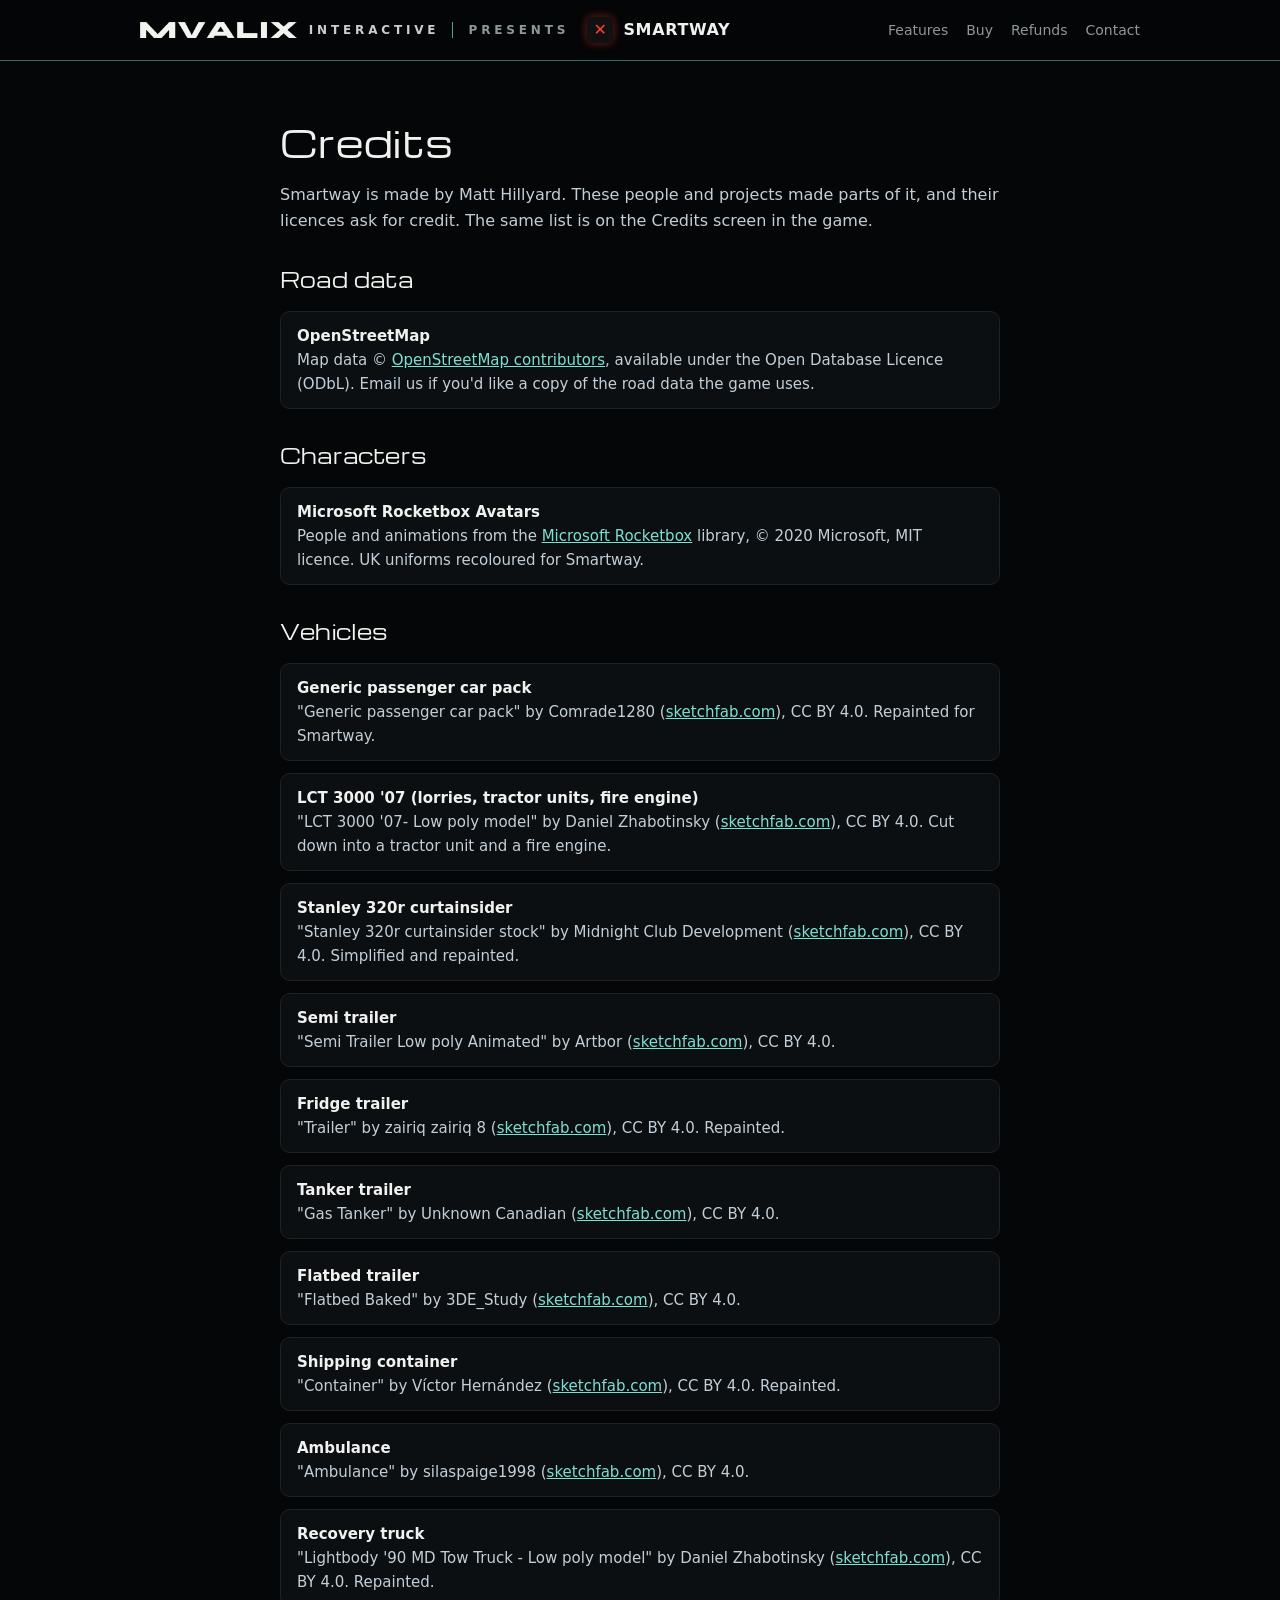
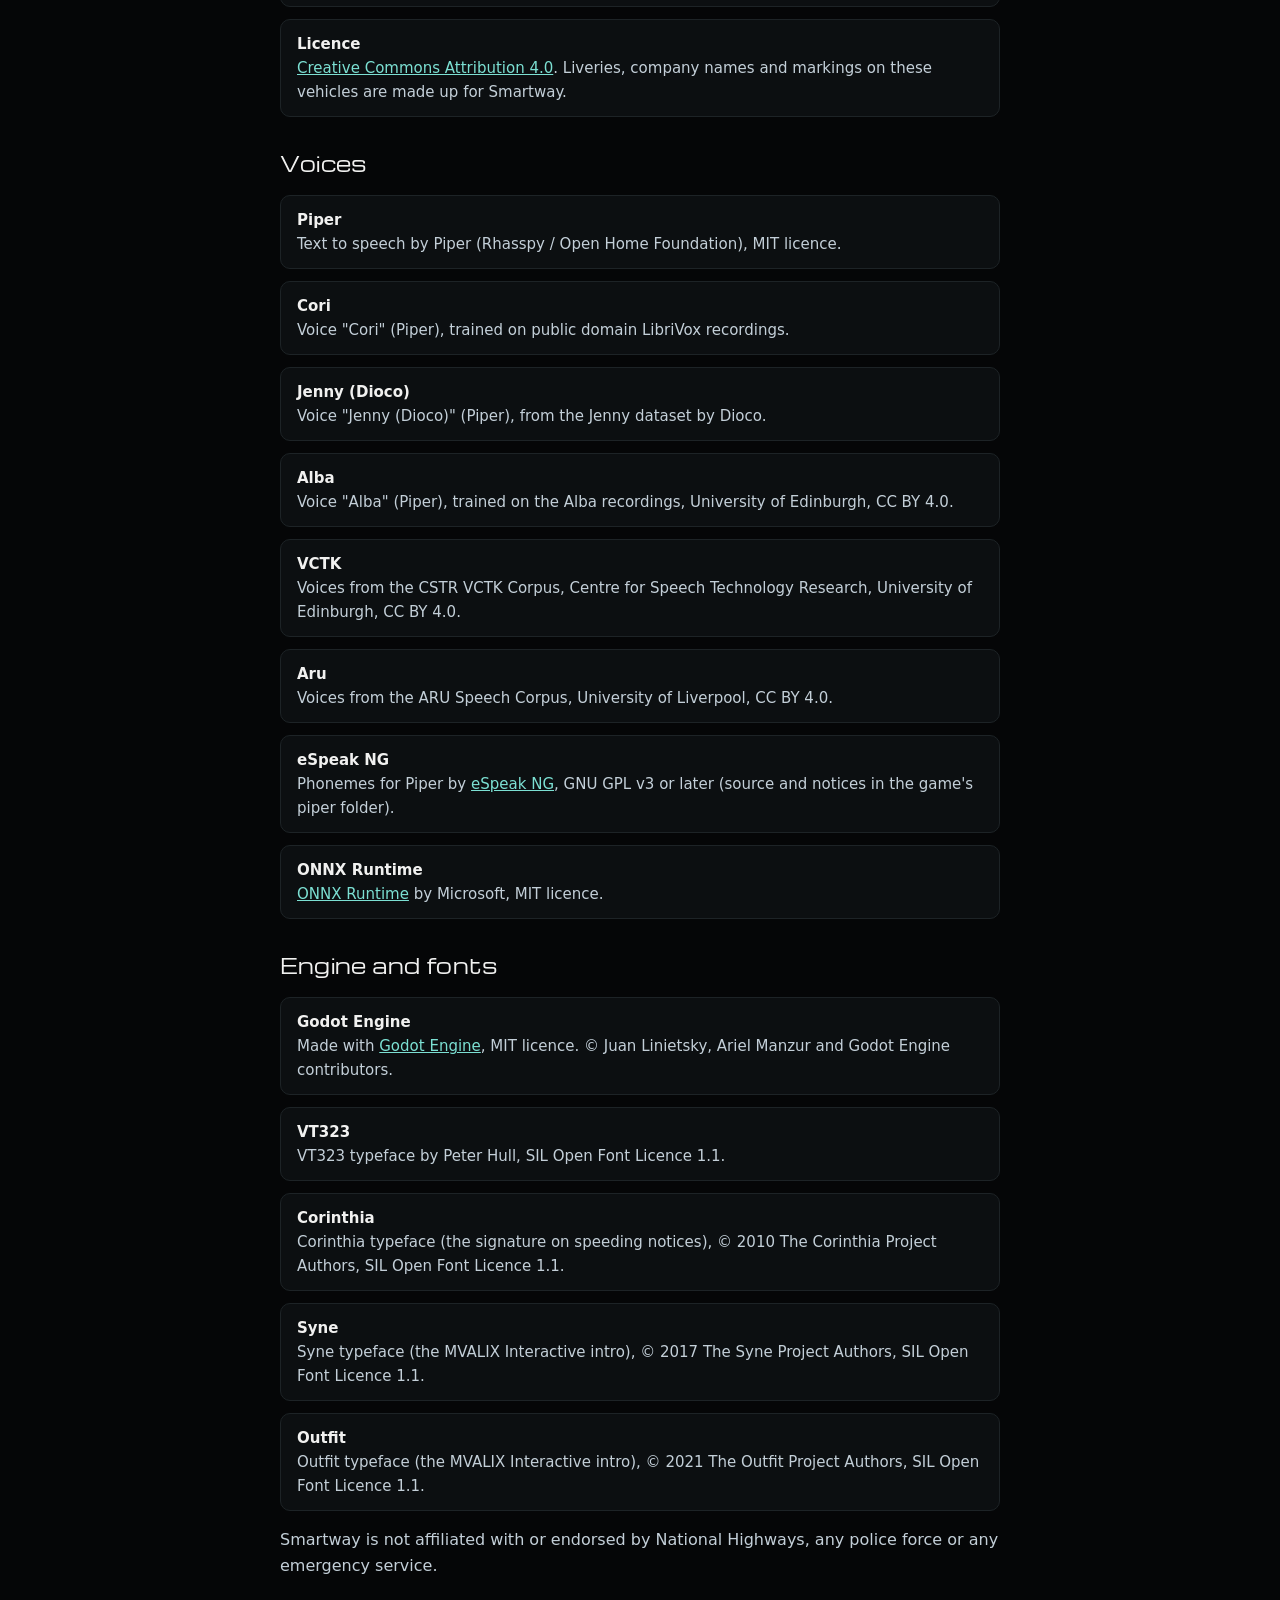
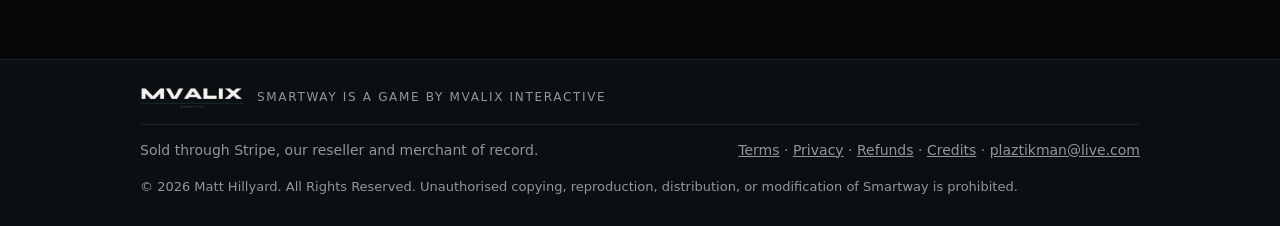
==== commit 68af4c1d: "Header lockup: set INTERACTIVE and PRESENTS beside the wordmark Co-Authored-By: Claude Opus 5.5 <nor" ====
--- a/credits.html
+++ b/credits.html
@@ -12,7 +12,7 @@
 </head>
 <body>
 <header class="top"><div class="wrap">
-  <span class="studio-line"><a class="studio-head" href="https://www.mvalix.com/"><img src="img/mvalix-logo.png" alt="MVALIX Interactive" width="1056" height="205"><span>presents</span></a><a class="brand" href="index.html"><span class="x">✕</span> SMARTWAY</a></span>
+  <span class="studio-line"><a class="studio-head" href="https://www.mvalix.com/" aria-label="MVALIX Interactive presents"><img src="img/mvalix-wordmark.png" alt="" width="1029" height="105"><span class="sub">Interactive</span><span class="rule"></span><span class="pres">Presents</span></a><a class="brand" href="index.html"><span class="x">✕</span> SMARTWAY</a></span>
   <nav><a href="index.html#features">Features</a><a href="index.html#buy">Buy</a><a href="refunds.html">Refunds</a><a href="mailto:plaztikman@live.com">Contact</a></nav>
 </div></header>
 <main class="wrap legal">
--- a/style.css
+++ b/style.css
@@ -128,3 +128,19 @@
   .studio-line { flex-direction: column; align-items: flex-start; gap: 6px; }
   nav { max-width: 55%; }
 }
+/* studio lockup v2: text set beside the wordmark, all centred on one line */
+.studio-head { gap: 12px; line-height: 1; }
+.studio-head img { height: 16px; }
+.studio-head span { display: block; font-size: 12px; line-height: 1; font-weight: 600; letter-spacing: .32em; margin-right: -.32em; }
+.studio-head .sub { color: #c9cfd1; }
+.studio-head .rule { width: 1px; height: 16px; background: rgba(124,224,211,.7); margin: 0 4px; letter-spacing: 0; }
+.studio-head .pres { color: var(--muted); }
+@media (max-width: 560px) {
+  .studio-head img { height: 12px; } .studio-head { gap: 7px; }
+  .studio-head span { font-size: 9px; letter-spacing: .2em; margin-right: -.2em; }
+  .studio-head .rule { height: 12px; margin: 0 2px; }
+}
+@media (max-width: 560px) {
+  header.top .wrap { flex-direction: column; align-items: flex-start; gap: 8px; }
+  nav { max-width: none; justify-content: flex-start; }
+}
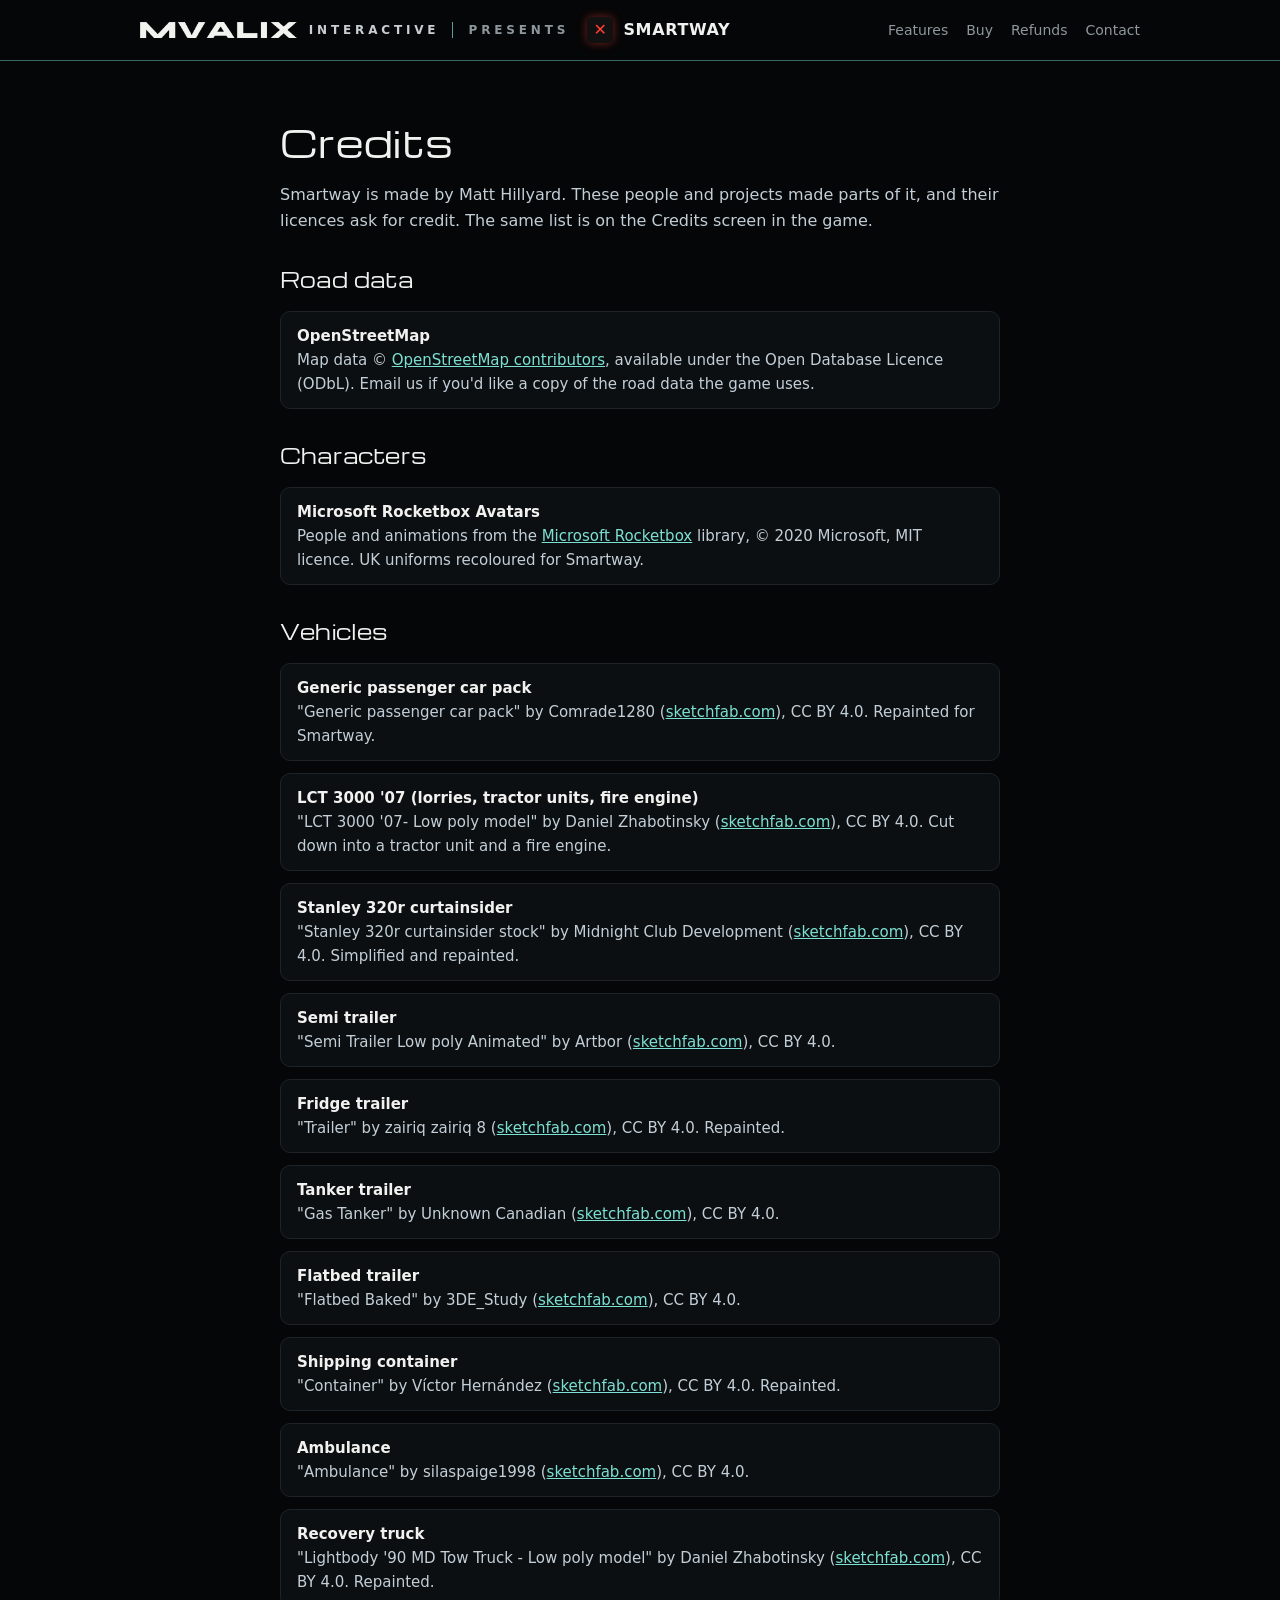
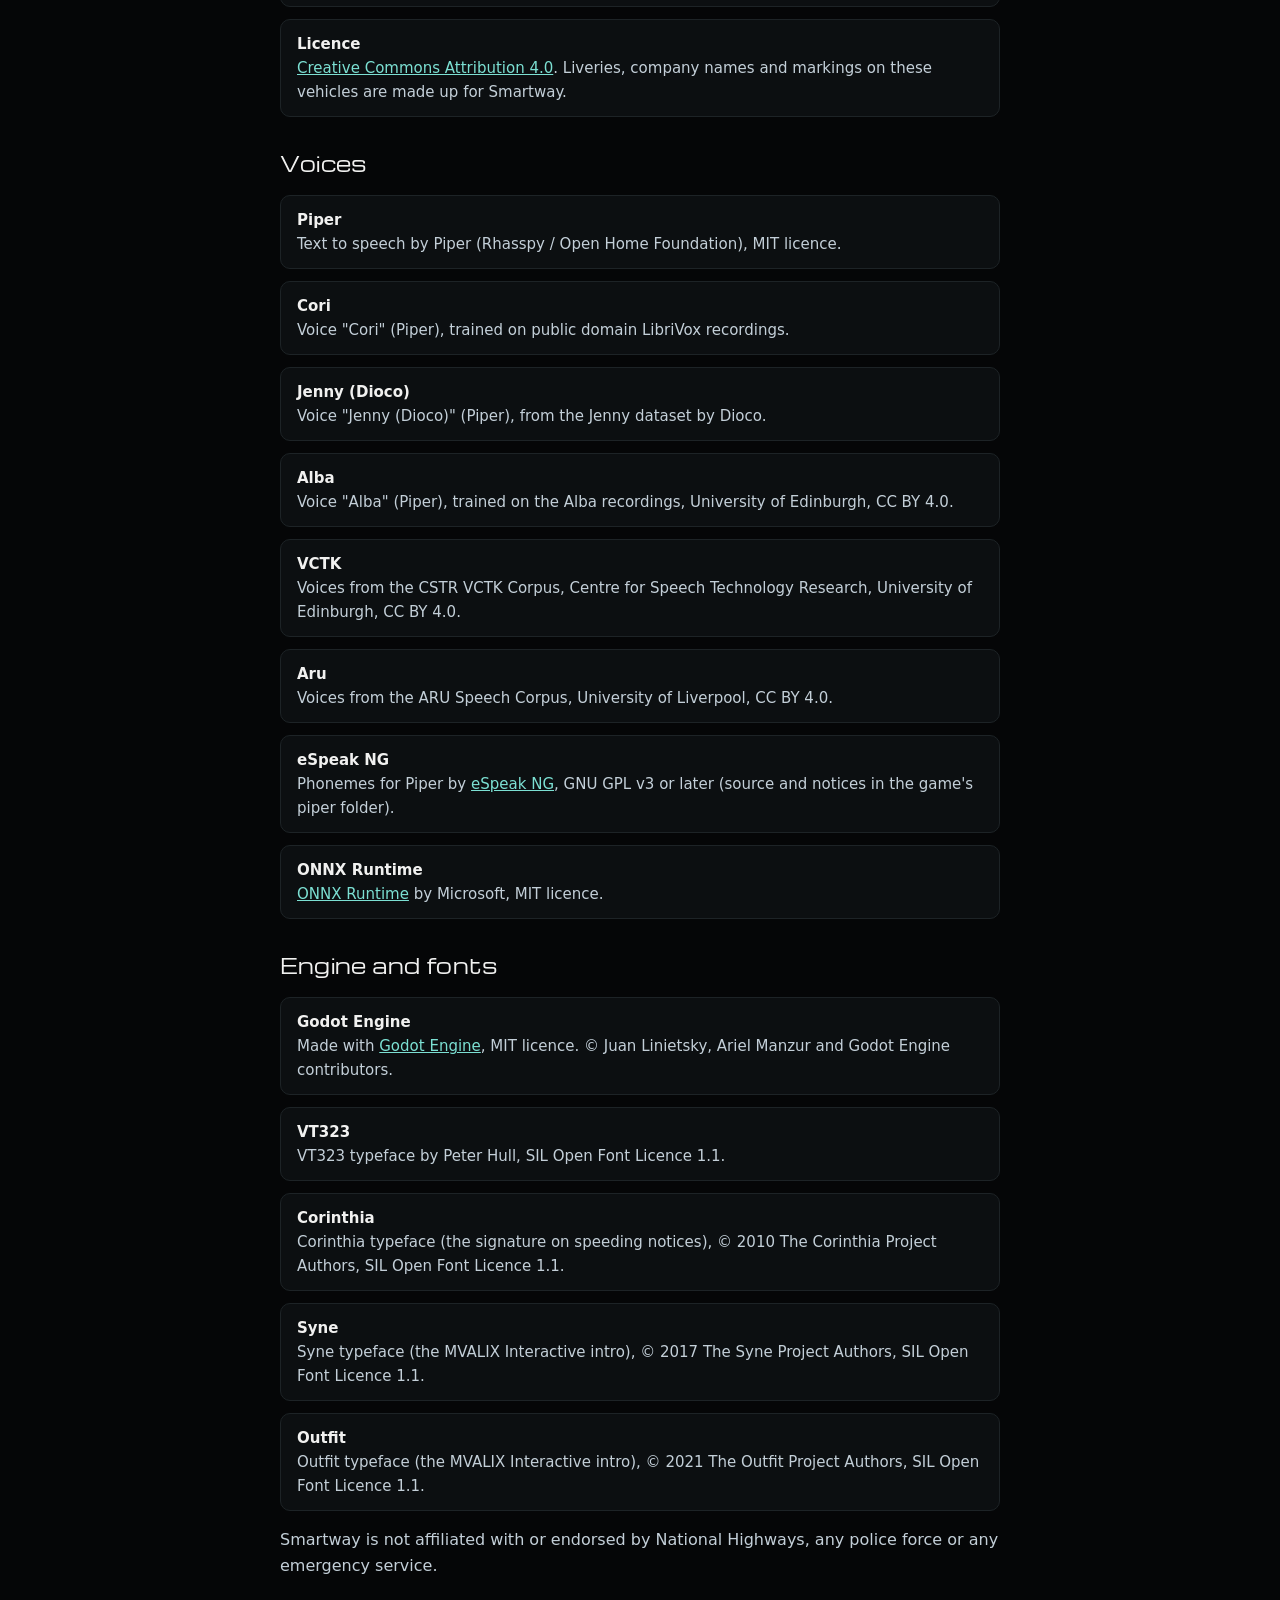
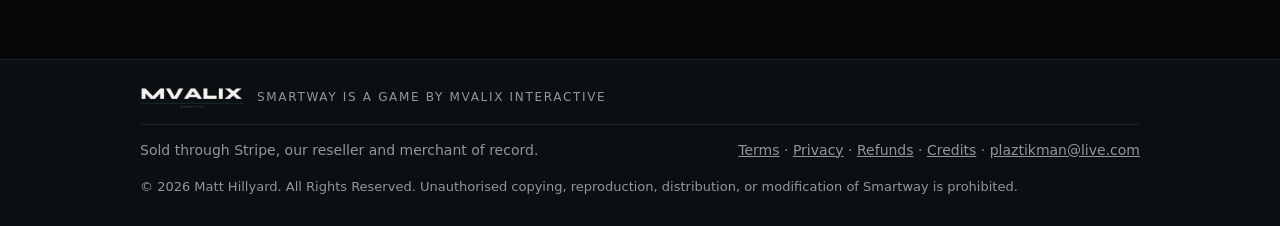
==== commit 4a54f663: "Make the free demo stand out Free demo banner under the Smartway badge, a FREE label and soft pulse " ====
--- a/credits.html
+++ b/credits.html
@@ -8,7 +8,7 @@
 <link rel="preconnect" href="https://fonts.googleapis.com">
 <link rel="preconnect" href="https://fonts.gstatic.com" crossorigin>
 <link href="https://fonts.googleapis.com/css2?family=Michroma&display=swap" rel="stylesheet">
-<link rel="stylesheet" href="style.css">
+<link rel="stylesheet" href="style.css?v=4">
 </head>
 <body>
 <header class="top"><div class="wrap">
--- a/style.css
+++ b/style.css
@@ -22,6 +22,9 @@
 .cta { display: flex; gap: 14px; align-items: center; flex-wrap: wrap; margin-top: 28px; }
 .btn { display: inline-block; background: var(--amber); color: #111; font-weight: 800; padding: 14px 26px; border-radius: 8px; text-decoration: none; }
 .btn:hover { filter: brightness(1.08); }
+.btn.btn-ghost { background: transparent; color: var(--amber); border: 2px solid var(--amber); padding: 12px 24px; }
+.btn.btn-ghost:hover { background: rgba(124,224,211,.1); filter: none; }
+.demo-note { margin: 10px 0 0; color: var(--muted); font-size: 14px; max-width: 640px; }
 .price { font-size: 15px; color: var(--muted); }
 .price b { color: var(--fg); font-size: 22px; }
 .gantry { margin-top: 44px; display: flex; gap: 10px; justify-content: center; padding: 22px; background: #070b0f; border: 1px solid var(--line); border-radius: 12px; }
@@ -144,3 +147,18 @@
   header.top .wrap { flex-direction: column; align-items: flex-start; gap: 8px; }
   nav { max-width: none; justify-content: flex-start; }
 }
+
+/* free demo: make it hard to miss */
+header.top { background: #050607; }
+.demo-flag { display: inline-flex; align-items: center; gap: 12px; flex-wrap: wrap; margin: 0 0 22px; padding: 8px 16px 8px 8px; border-radius: 999px; border: 1px solid rgba(124,224,211,.55); background: linear-gradient(90deg, rgba(124,224,211,.16), rgba(124,224,211,.04)); color: var(--fg); text-decoration: none; font-size: 15px; font-weight: 600; }
+.demo-flag .tag { background: #7ce0d3; color: #031412; font-size: 12px; font-weight: 800; letter-spacing: .14em; text-transform: uppercase; padding: 5px 10px; border-radius: 999px; }
+.demo-flag .arrow { color: #7ce0d3; font-weight: 800; transition: transform .2s; }
+.demo-flag:hover { border-color: #7ce0d3; }
+.demo-flag:hover .arrow { transform: translateX(3px); }
+.hero-brand { display: flex; width: max-content; }
+.btn.btn-demo { display: inline-flex; align-items: center; gap: 10px; box-shadow: 0 0 0 0 rgba(124,224,211,.5); animation: demo-pulse 2.4s ease-out infinite; }
+.btn-demo .free { background: #7ce0d3; color: #031412; font-size: 11px; font-weight: 900; letter-spacing: .12em; padding: 3px 7px; border-radius: 4px; }
+@keyframes demo-pulse { 0% { box-shadow: 0 0 0 0 rgba(124,224,211,.45); } 70% { box-shadow: 0 0 0 12px rgba(124,224,211,0); } 100% { box-shadow: 0 0 0 0 rgba(124,224,211,0); } }
+@media (prefers-reduced-motion: reduce) { .btn.btn-demo { animation: none; } }
+nav a.nav-demo { color: #7ce0d3; font-weight: 700; }
+@media (max-width: 560px) { .demo-flag { font-size: 13px; border-radius: 14px; } .demo-flag .arrow { display: none; } }
